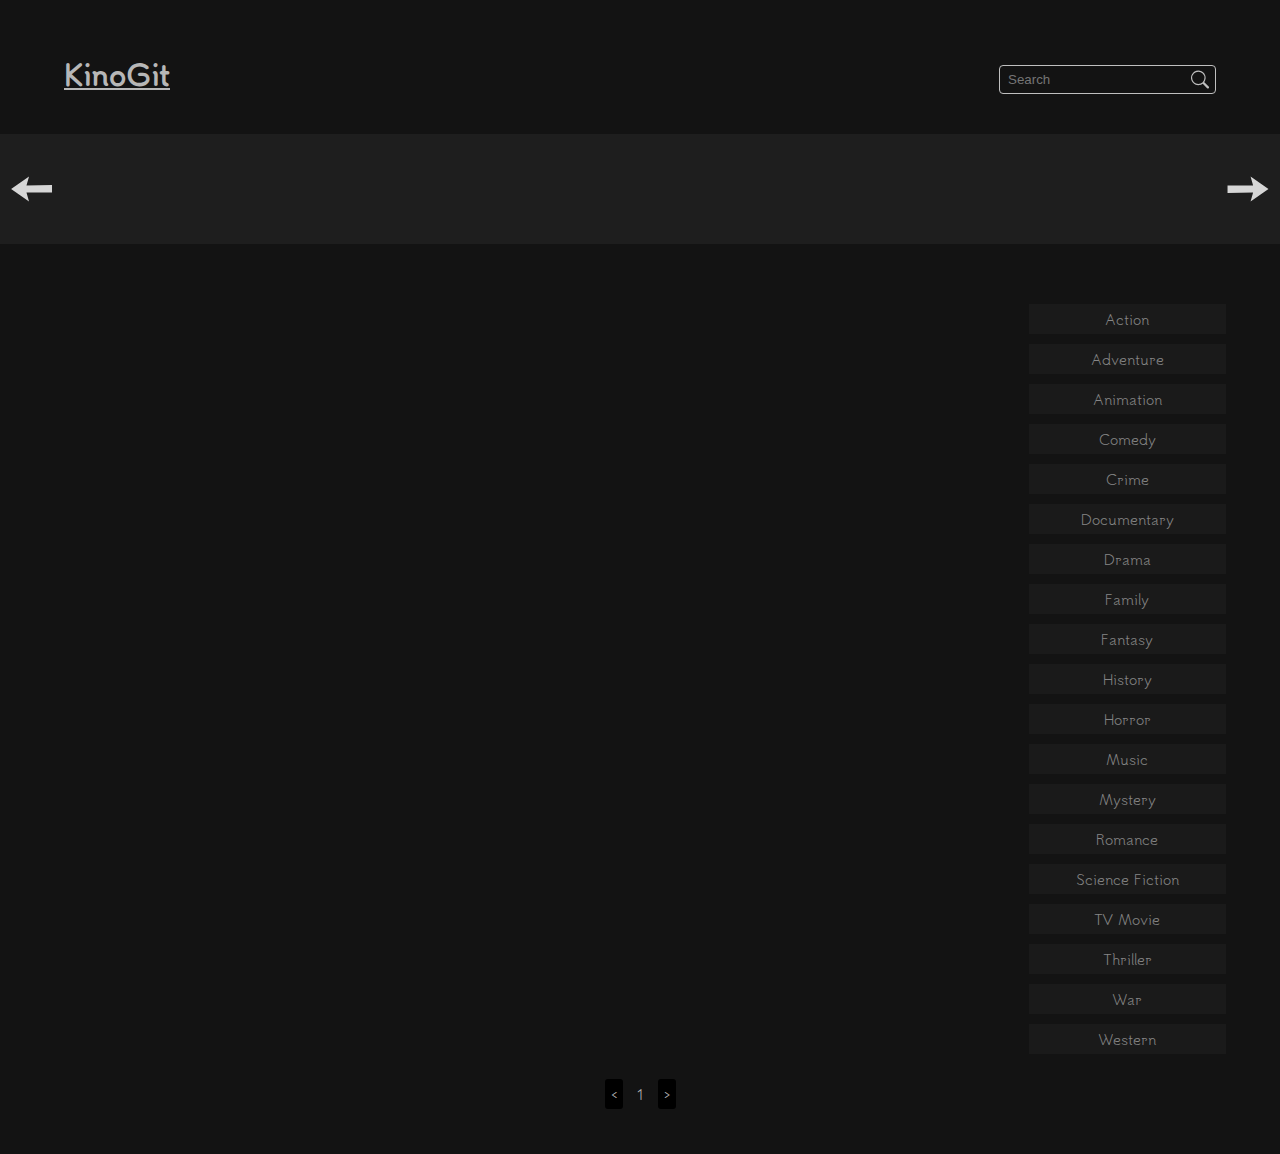
==== index.html @ 4b087d8e "Add files via upload" ====
<!DOCTYPE html>
<html lang="en">

<head>
    <meta charset="UTF-8">
    <meta name="viewport" content="width=device-width, initial-scale=1.0">
    <link rel="stylesheet" href="./assets/fonts/TsukimiRounded/stylesheet.css">
    <link rel="stylesheet" href="./css/head-slider/swiper.min.css">
    <link rel="stylesheet" href="./css/head-slider/style.css">
    <link rel="stylesheet" href="./css/main.css">
    <title>KinoGit</title>
</head>

<body>
    <header>
        <div class="head">
            <div class="head__col1">
                <a href="./index.html"><h1 class="head__col1__logo">KinoGit</h1></a>
            </div>

            <div class="head__col2">
                <div class="search__cont">
                    <input type="search" placeholder="Search" id="search_inp" class="searchInp">
                    <img class="search__img" id="search_btn" src="./assets/svg/search.svg" alt="icon">
                </div>
            </div>
        </div>

        <div class="head__bottom__slider">
            <!-- Swiper -->
            <div class="swiper-container">
                <div class="swiper-wrapper"></div>
                <!-- Swiper Pagination -->
                <div class="swiper-pagination"></div>
                <!-- Swiper buttons -->
                <div class="swiper-button-prev-unique"><span class="cursor-prev"></span></div>
                <div class="swiper-button-next-unique"><span class="cursor-next"></span></div>
            </div>
        </div>
    </header>

    <div id="myNav" class="overlay">

        <!-- Button to close the overlay navigation -->
        <a href="javascript:void(0)" class="closebtn" onclick="closeNav()">&times;</a>

        <!-- Overlay content -->
        <div class="overlay-content" id="overlay-content"></div>

        <a href="javascript:void(0)" class="arrow left-arrow" id="left-arrow">&#8656;</a>

        <a href="javascript:void(0)" class="arrow right-arrow" id="right-arrow">&#8658;</a>

    </div>

    <main>
        <section class="main__section" id="main">

        </section>

        <nav>
            <div class="categories" id="categories"></div>
        </nav>
    </main>

    <footer>
        <div class="pagination">
            <div class="page" id="prev"><</div>
            <div class="current" id="current">1</div>
            <div class="page" id="next">></div>
        </div>
    </footer>

    <script src="./js/swiper/swiper.min.js"></script>
    <script src="./js/swiper/swiper-cnfigs.js"></script>
    <script src="./js/script.js"></script>
</body>

</html>
---- assets/fonts/TsukimiRounded/stylesheet.css ----
@font-face {
    font-family: 'Tsukimi Rounded';
    src: url('TsukimiRounded-Light.woff2') format('woff2'),
        url('TsukimiRounded-Light.woff') format('woff');
    font-weight: 300;
    font-style: normal;
    font-display: swap;
}

@font-face {
    font-family: 'Tsukimi Rounded';
    src: url('TsukimiRounded-Medium.woff2') format('woff2'),
        url('TsukimiRounded-Medium.woff') format('woff');
    font-weight: 500;
    font-style: normal;
    font-display: swap;
}

@font-face {
    font-family: 'Tsukimi Rounded';
    src: url('TsukimiRounded-Regular.woff2') format('woff2'),
        url('TsukimiRounded-Regular.woff') format('woff');
    font-weight: normal;
    font-style: normal;
    font-display: swap;
}

@font-face {
    font-family: 'Tsukimi Rounded';
    src: url('TsukimiRounded-Bold.woff2') format('woff2'),
        url('TsukimiRounded-Bold.woff') format('woff');
    font-weight: bold;
    font-style: normal;
    font-display: swap;
}

@font-face {
    font-family: 'Tsukimi Rounded';
    src: url('TsukimiRounded-SemiBold.woff2') format('woff2'),
        url('TsukimiRounded-SemiBold.woff') format('woff');
    font-weight: 600;
    font-style: normal;
    font-display: swap;
}
---- css/head-slider/style.css ----
body {
  background: rgb(53, 52, 52);
  font-family: Helvetica Neue, Helvetica, Arial, sans-serif;
  font-size: 14px;
  color: #000;
  margin: 0;
  padding: 0;
}

.swiper-container {
  position: relative;
  width: 100%;
  margin-top: 30px;
  padding-top: 45px;
  padding-bottom: 65px;
}

.swiper-slide {
  background-position: center;
  background-size: cover;
  width: 550px;
  height: 310px;
  box-shadow: 0 0 20px 3px #000000;
  border-radius: 5px;
  overflow: hidden;
  cursor: pointer;
}

.swiper-slide:active {
  opacity: 0.8;
}

.swiper-slide:hover {
  z-index: 1000;
}

.info {
  position: absolute;
  bottom: 0;
  width: 100%;
  word-break: break-word;
  background: rgba(0, 0, 0, 0.6862745098);
}

.info h5 {
  padding: 5px 0;
  text-align: center;
  font-size: 20px;
  font-weight: bold;
  color: #fff;
}

.swiper-button-prev-unique,
.swiper-button-next-unique {
  position: absolute;
  top: 0;
  z-index: 5;
  min-width: 40px;
  max-width: 65px;
  width: 5%;
  height: 100%;
  display: flex;
  align-items: center;
  justify-content: center;
  transition: 200ms;
  cursor: pointer;
}

.swiper-button-next-unique {
  right: 0;
}

.swiper-button-prev-unique {
  left: 0;
}

.cursor-prev,
.cursor-next {
  width: 80%;
  height: 50px;
  -webkit-clip-path: polygon(10% 43%, 60% 43%, 55% 25%, 90% 50%, 55% 75%, 60% 57%, 10% 58%);
          clip-path: polygon(10% 43%, 60% 43%, 55% 25%, 90% 50%, 55% 75%, 60% 57%, 10% 58%);
  background-color: rgba(255, 255, 255, 0.8196078431);
  transition: 50ms;
}

.cursor-prev {
  transform: rotate(180deg);
}

.swiper-button-next-unique:hover {
  background-color: rgba(0, 0, 0, 0.3764705882);
}

.swiper-button-prev-unique:hover {
  background-color: rgba(0, 0, 0, 0.3764705882);
}

.swiper-button-next-unique:active > .cursor-next {
  transform: translate(3px, 0px);
}

.swiper-button-prev-unique:active > .cursor-prev {
  transform: translate(-3px, 0px) rotate(180deg);
}

.swiper-pagination {
  z-index: -1;
}

.swiper-pagination-bullet {
  background: rgb(255, 255, 255);
  opacity: 0.4;
}

.swiper-pagination-bullet-active {
  background: #ffffff;
  opacity: 1;
  transform: scale(1.7);
}/*# sourceMappingURL=style.css.map */
---- css/main.css ----
* {
  box-sizing: border-box;
  -webkit-user-select: none;
     -moz-user-select: none;
          user-select: none;
  color: #b7b7b7;
  margin: 0;
  padding: 0;
  word-break: break-word;
}

body {
  min-width: 100%;
  min-height: 100vh;
  z-index: 10;
  margin: 0;
  padding: 0;
  font-family: "Tsukimi Rounded", sans-serif;
  background-color: #131313;
}

header {
  min-width: 100%;
}

.head {
  display: flex;
  justify-content: space-between;
  padding: 5% 5% 0 5%;
}
.head .head__col1 .head__col1__logo {
  position: relative;
  bottom: 10px;
  cursor: pointer;
  transition: 250ms;
}
.head .head__col1 .head__col1__logo:hover {
  color: #fff;
  text-shadow: 0px 0px 10px white;
}
.head .head__col2 {
  display: flex;
  flex-direction: column;
  justify-content: center;
  align-items: center;
}

.search__cont {
  display: flex;
  align-items: stretch;
  width: -moz-fit-content;
  width: fit-content;
  border: 1px solid #bfbfbf;
  border-radius: 4px;
  margin-bottom: 10px;
}
.search__cont .searchInp {
  border: none;
  outline: none;
  background: transparent;
  padding: 6px 0px 6px 8px;
  color: #b7b7b7;
}
.search__cont .search__img {
  cursor: pointer;
  padding: 3px 6px;
  width: 30px;
  transition: 150ms;
  display: block;
  image-rendering: pixelated;
}
.search__cont .search__img:hover {
  transform: rotate(-10deg);
}
.search__cont .search__img:active {
  transform: rotate(-10deg) scale(0.9);
}

.head__bottom__slider {
  background-color: #1e1e1e;
}
.head__bottom__slider .info h5 {
  color: #b7b7b7;
}

main {
  display: flex;
  margin-top: 60px;
}

nav {
  width: 20%;
  padding: 0 5px 0 5px;
}

.categories {
  display: flex;
  flex-direction: column;
  width: 80%;
}
.categories .categories__tag {
  text-align: center;
  min-width: 120px;
  margin-bottom: 10px;
  padding: 5px 5px;
  background-color: #1e1e1e;
  opacity: 0.7;
  transition: 250ms;
  cursor: pointer;
}
.categories .categories__tag:hover {
  opacity: 1;
  color: #fff;
  transform: translate(-2px, 2px);
}
.categories .categories__tag--active {
  border: 1px solid #fff;
}

.main__section {
  width: 80%;
  display: flex;
  flex-wrap: wrap;
  align-items: center;
  justify-content: center;
  gap: 3%;
}
.main__section .movie {
  position: relative;
  width: 28%;
  margin: 0px 5px 35px 0px;
  display: flex;
  flex-direction: column;
  align-items: center;
  justify-content: center;
  border-radius: 12px;
  overflow: hidden;
  background-color: #1e1e1e;
  border: 4px solid #1e1e1e;
}
.main__section .movie img {
  width: 100%;
}
.main__section .movie .watch__now {
  position: absolute;
  text-align: center;
  width: 100%;
  height: 100%;
  opacity: 0;
  transition: 250ms;
  background-color: rgba(0, 0, 0, 0.43);
  display: flex;
  align-items: center;
  justify-content: center;
  cursor: pointer;
}
.main__section .movie .watch__now img {
  transition: 250ms;
  width: 20%;
}
.main__section .movie .movie-info-reyting {
  position: absolute;
  display: flex;
  align-items: center;
  justify-content: center;
  top: 10px;
  right: 10px;
  border-radius: 100%;
  width: 35px;
  height: 35px;
  font-size: 13px;
  font-weight: 500;
  background-color: #1e1e1e;
  border: 2px solid;
}
.main__section .movie .movie-info {
  display: flex;
  align-items: center;
  justify-content: center;
  min-height: 65px;
  width: 100%;
  bottom: 0;
  opacity: 0.9;
}
.main__section .movie .movie-info-title {
  text-align: center;
  padding: 0 5px;
  color: orange;
  word-break: break-word;
}
.main__section .movie:hover > .watch__now {
  opacity: 1;
}
.main__section .movie:hover > .watch__now > img {
  transform: scale(1.5);
}

footer .pagination {
  display: flex;
  width: 100%;
  height: 70px;
  justify-content: center;
  align-items: center;
  padding: 30px 0 60px;
}
footer .current {
  padding: 5px;
  margin: 0 4px;
}
footer .page {
  padding: 5px;
  margin: 0 4px;
  background-color: #000;
  border-radius: 3px;
  cursor: pointer;
}

.overlay {
  display: none;
}

.orange {
  color: orange;
}

.green {
  color: green;
}

.red {
  color: red;
}

.disabled {
  opacity: 0.5;
  cursor: auto;
}

@media screen and (max-width: 700px) {
  main {
    flex-direction: column-reverse;
    margin: 0;
  }
  nav {
    margin: 20px 0;
    width: 100%;
  }
  .categories {
    flex-direction: row;
    justify-content: center;
    flex-wrap: wrap;
    width: 100%;
  }
  .categories .categories__tag {
    margin: 5px;
    min-width: auto;
  }
  .main__section {
    width: 100%;
  }
  .main__section .movie {
    min-height: 320px;
    justify-content: space-between;
    background-color: #000;
  }
  .main__section .movie .movie-info-title {
    font-size: 11px;
    padding: 3px;
  }
}/*# sourceMappingURL=main.css.map */
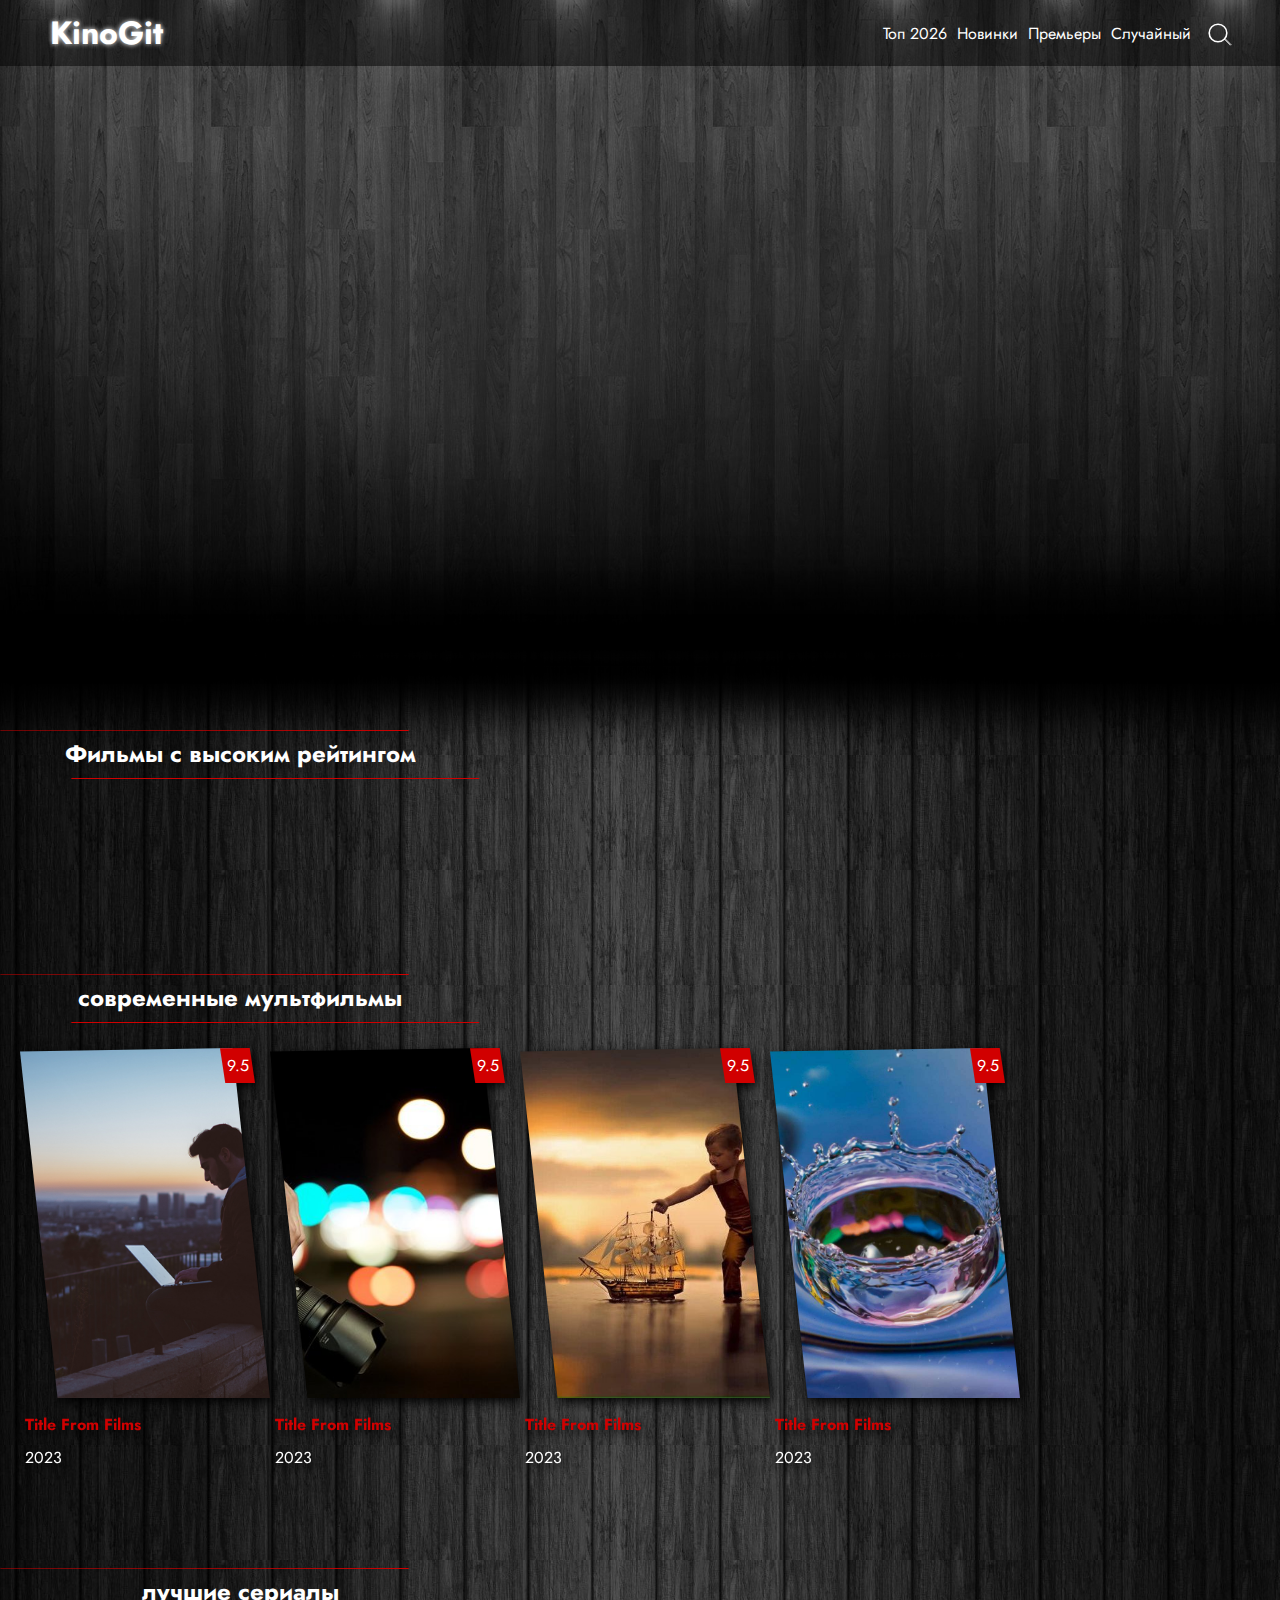
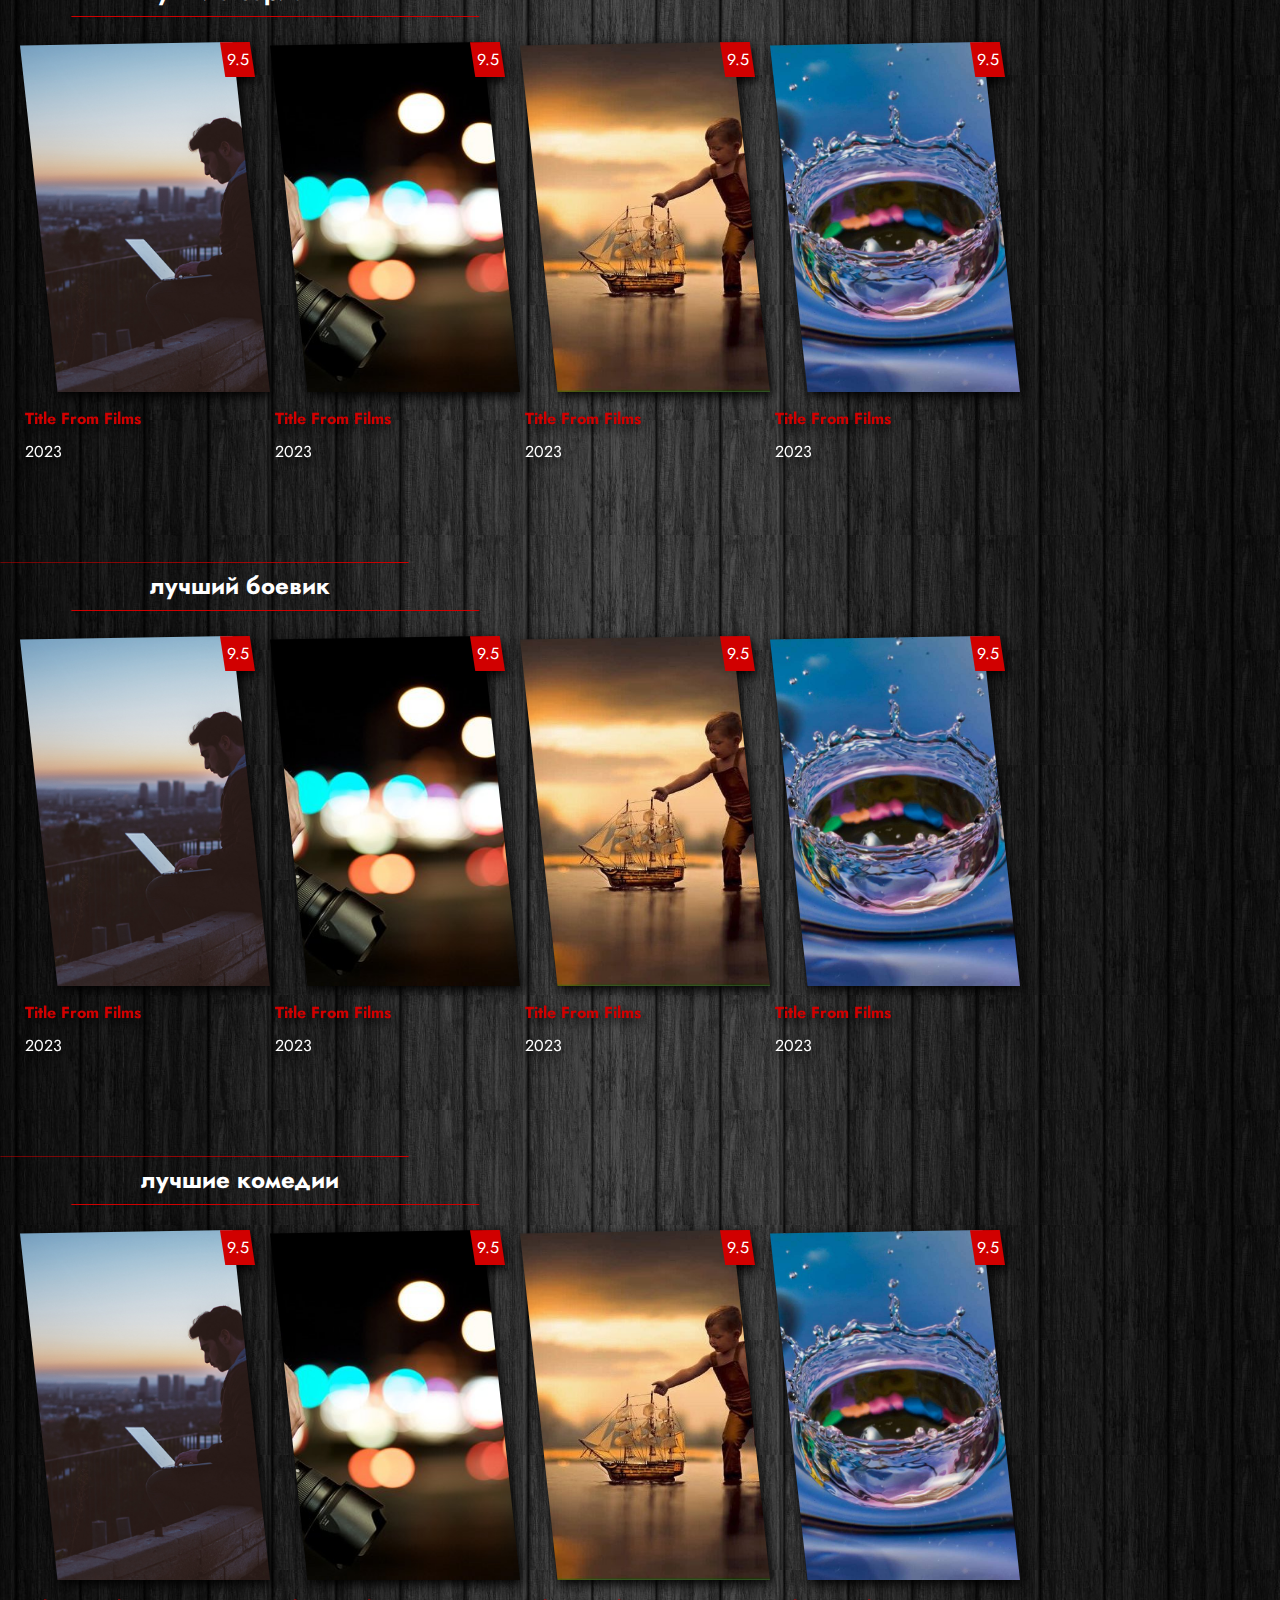
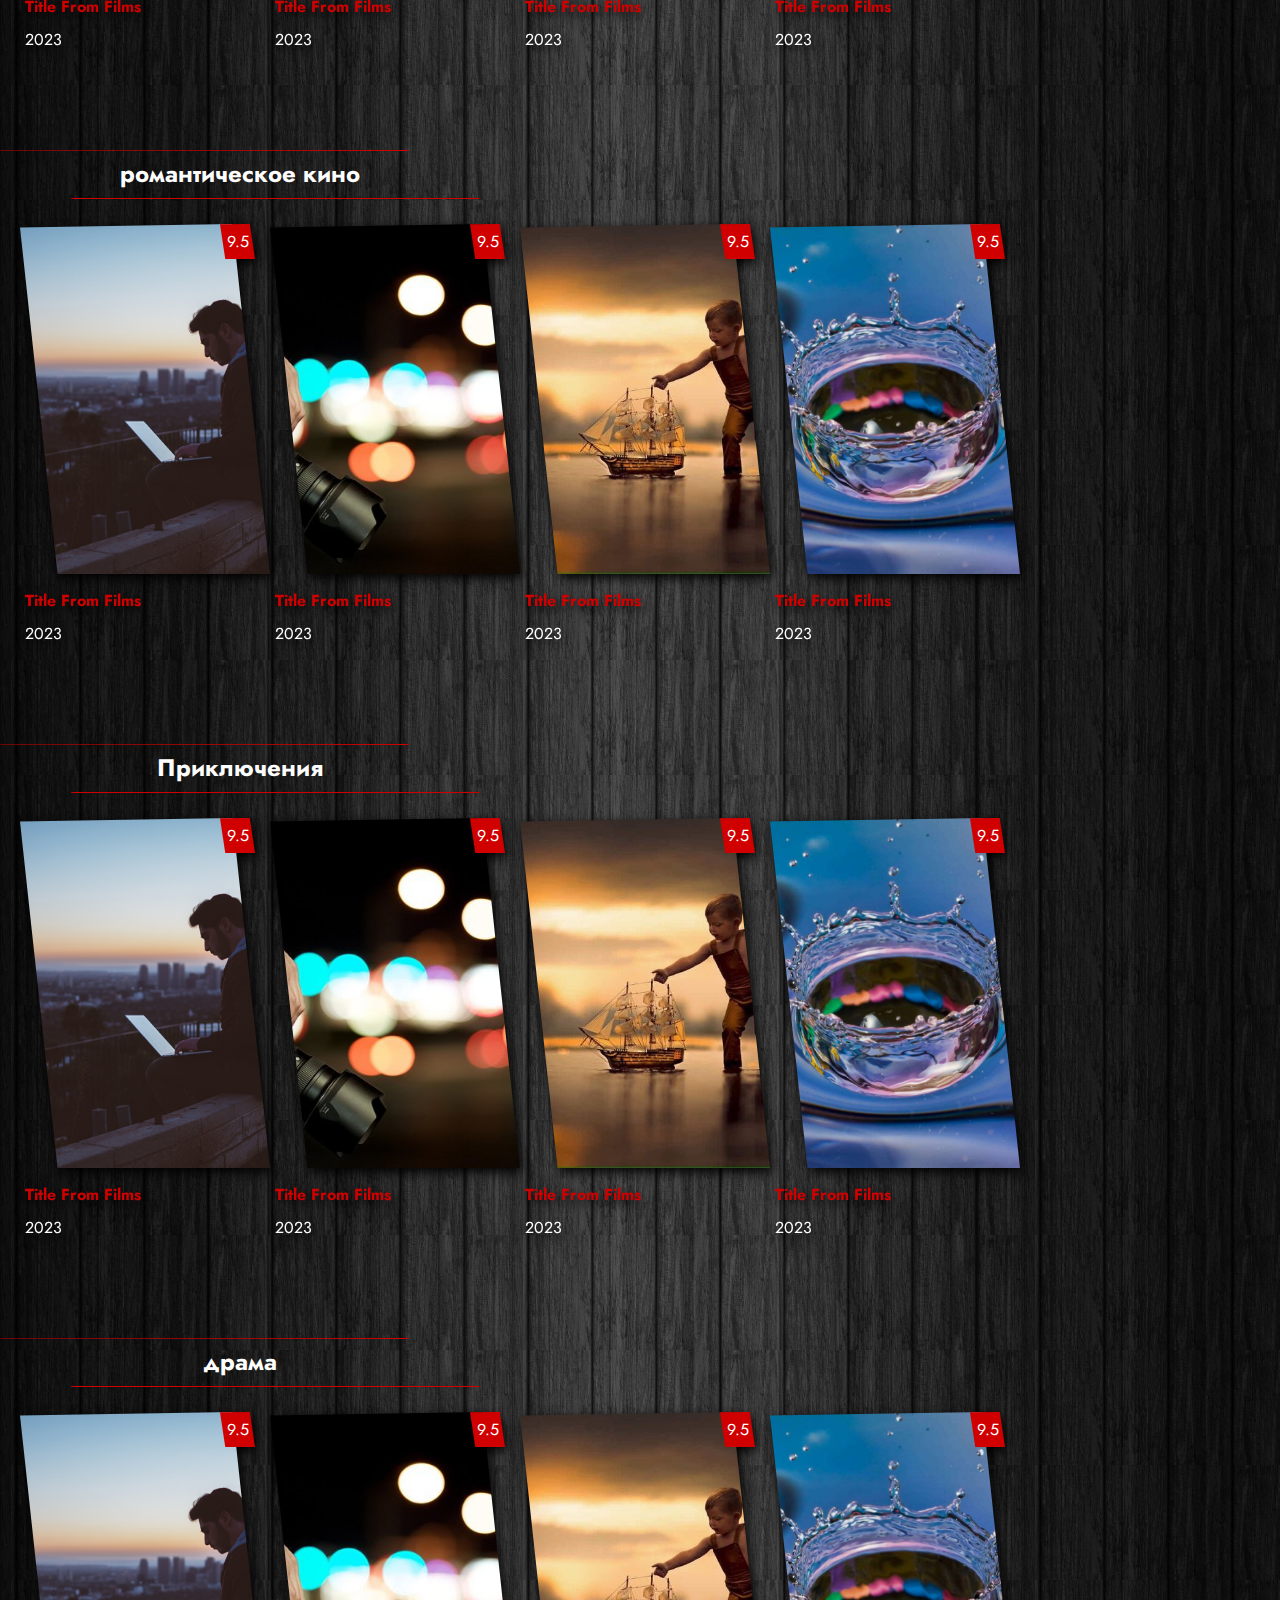
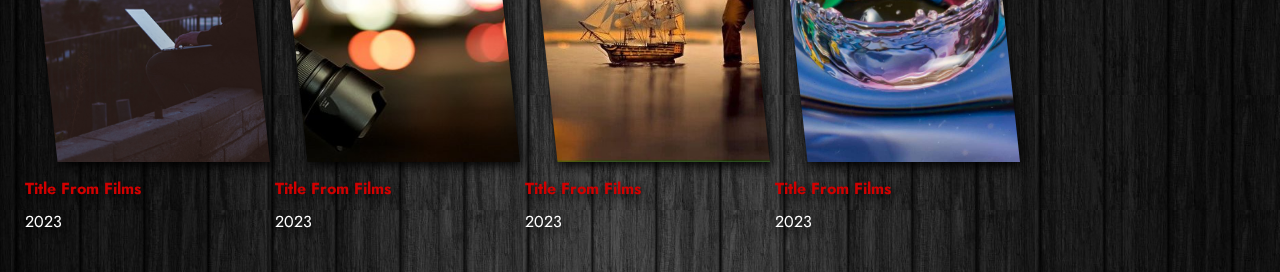
==== commit 9b3e76a7: "Add files via upload" ====
--- a/index.html
+++ b/index.html
@@ -1,79 +1,590 @@
-<!DOCTYPE html>
-<html lang="en">
-
-<head>
-    <meta charset="UTF-8">
-    <meta name="viewport" content="width=device-width, initial-scale=1.0">
-    <link rel="stylesheet" href="./assets/fonts/TsukimiRounded/stylesheet.css">
-    <link rel="stylesheet" href="./css/head-slider/swiper.min.css">
-    <link rel="stylesheet" href="./css/head-slider/style.css">
-    <link rel="stylesheet" href="./css/main.css">
-    <title>KinoGit</title>
-</head>
-
-<body>
-    <header>
-        <div class="head">
-            <div class="head__col1">
-                <a href="./index.html"><h1 class="head__col1__logo">KinoGit</h1></a>
-            </div>
-
-            <div class="head__col2">
-                <div class="search__cont">
-                    <input type="search" placeholder="Search" id="search_inp" class="searchInp">
-                    <img class="search__img" id="search_btn" src="./assets/svg/search.svg" alt="icon">
-                </div>
-            </div>
-        </div>
-
-        <div class="head__bottom__slider">
-            <!-- Swiper -->
-            <div class="swiper-container">
-                <div class="swiper-wrapper"></div>
-                <!-- Swiper Pagination -->
-                <div class="swiper-pagination"></div>
-                <!-- Swiper buttons -->
-                <div class="swiper-button-prev-unique"><span class="cursor-prev"></span></div>
-                <div class="swiper-button-next-unique"><span class="cursor-next"></span></div>
-            </div>
-        </div>
-    </header>
-
-    <div id="myNav" class="overlay">
-
-        <!-- Button to close the overlay navigation -->
-        <a href="javascript:void(0)" class="closebtn" onclick="closeNav()">&times;</a>
-
-        <!-- Overlay content -->
-        <div class="overlay-content" id="overlay-content"></div>
-
-        <a href="javascript:void(0)" class="arrow left-arrow" id="left-arrow">&#8656;</a>
-
-        <a href="javascript:void(0)" class="arrow right-arrow" id="right-arrow">&#8658;</a>
-
-    </div>
-
-    <main>
-        <section class="main__section" id="main">
-
-        </section>
-
-        <nav>
-            <div class="categories" id="categories"></div>
-        </nav>
-    </main>
-
-    <footer>
-        <div class="pagination">
-            <div class="page" id="prev"><</div>
-            <div class="current" id="current">1</div>
-            <div class="page" id="next">></div>
-        </div>
-    </footer>
-
-    <script src="./js/swiper/swiper.min.js"></script>
-    <script src="./js/swiper/swiper-cnfigs.js"></script>
-    <script src="./js/script.js"></script>
-</body>
-
+<!DOCTYPE html>
+<html lang="en">
+
+<head>
+    <meta charset="UTF-8">
+    <meta name="viewport" content="width=device-width, initial-scale=1.0">
+    <link rel="stylesheet" href="./css/helper/helper.css">
+    <link rel="stylesheet" href="./css/swiper/swiper-bundle.min.css">
+    <link rel="stylesheet" href="./css/swiper/swiperStyles.css">
+    <link rel="stylesheet" href="./css/main/main.css">
+    <title>KinoGit</title>
+</head>
+
+<body>
+    <div class="parent">
+        <header>
+            <!-- head swiper container-->
+            <div class="head-top-cont">
+                <h1 class="logo">Kino<span>Git</span></h1>
+                <nav class="head-top-nav">
+                    <a href="#" class="head-top-nav-items">топ <span id="FullYear">2010</span></a>
+                    <a href="#" class="head-top-nav-items">Новинки</a>
+                    <a href="#" class="head-top-nav-items">Премьеры</a>
+                    <a href="#" class="head-top-nav-items">Случайный</a>
+                    <a href="#" class="head-top-nav-items"></a>
+
+                    <div class="search" id="search">
+                        <input class="search-inp" id="search-inp" type="text">
+                        <span class="search-close" id="search-close"></span>
+                    </div>
+                </nav>
+            </div>
+
+            <div class="swiper-container head-swiper-container">
+                <div class="swiper-wrapper head-swiper-wrapper" id="head-swiper-wrapper">
+
+                    <!-- <div class="swiper-slide head-swiper-slide" style="background-image:url(./assets/img/test/01.jpg)">
+                        <span class="head-slide-reyting">9.5</span>
+                        <div class="head-info">
+                            <h4 class="head-info-title">title</h4>
+                        </div>
+                    </div> -->
+
+                </div>
+                <!-- Add Pagination -->
+                <div class="swiper-pagination head-swiper-pagination"></div>
+                <!-- <div class="swiper-pagination head-swiper-pagination"></div> -->
+
+                <script>
+                    function headSwiper() {
+                        const head_swiper_wrapper = document.querySelector('.head-swiper-wrapper')
+
+                        let swiper = new Swiper('.head-swiper-container', {
+                            effect: 'coverflow',
+                            speed: 700,
+                            grabCursor: true,
+                            centeredSlides: true,
+                            slidesPerView: 'auto',
+                            coverflowEffect: {
+                                depth: 40,
+                                modifier: 5,
+                                rotate: 0,
+                                // scale:1.1,
+                                slideShadows: true,
+                                stretch: -10,
+                            },
+                            pagination: {
+                                el: '.swiper-pagination',
+                                clickable: true,
+                            },
+                            autoplay: {
+                                delay: 2000,
+                            },
+                            on: {
+                                // -------- touch & move--------
+                                // sliderMove: function () {
+                                //     setTimeout(() => {
+                                //         document.querySelector('header').style.backgroundImage = head_swiper_wrapper.querySelector('.swiper-slide-active').style.backgroundImage
+                                //     }, 150)
+                                // },
+
+                                // -------- if buttones activete run this--------
+                                // slideChange: function () {
+                                //     setTimeout(() => {
+                                //         document.querySelector('header').style.backgroundImage = head_swiper_wrapper.querySelector('.swiper-slide-active').style.backgroundImage
+                                //     }, 350)
+                                // }
+                            }
+                        })
+
+                        // -------- get (click) head slider element --------
+
+                        // head_swiper_wrapper.addEventListener('click', () => {
+                        //     console.log(swiper.clickedSlide);
+                        // })
+                    }
+                </script>
+            </div>
+            <div class="head-bottom-shadow"></div>
+        </header>
+
+        <main>
+            <!----- High rated films ----->
+            <section class="sections high-rated-films">
+                <div class="sections-title-cont">
+                    <h2>Фильмы с высоким рейтингом</h2>
+                </div>
+                <!----- swiper slider ----->
+                <div class="swiper-container sections-sliders-container" id="high-rated-slider-container">
+                    <div class="swiper-wrapper sections-sliders-wrapper" id="high-rated-films">
+
+                        <!-- <div class="swiper-slide sections-sliders">
+                                <div class="sections-sliders-BG-img" style="background-image:url(./assets/img/test/01.jpg)">
+                                    <img class="sections-sliders-watch-now-button" src="./assets/svg/play-button.svg" alt="">
+                                </div>
+
+                                <span class="sections-sliders-reyting">9.5</span>
+                                
+                                <div class="sections-sliders-info">
+                                    <h4 class="sections-sliders-info-title">title from films</h4>
+                                    <span class="sections-sliders-info-data">2023</span>
+                                </div>
+                        </div> -->
+
+                    </div>
+                </div>
+            </section>
+
+
+            <!------ Modern cartoons ----->
+            <section class="sections best-cartoons">
+                <div class="sections-title-cont">
+                    <h2>современные мультфильмы</h2>
+                </div>
+                <!----- swiper slider ----->
+                <div class="swiper-container sections-sliders-container" id="high-rated-slider-container">
+                    <div class="swiper-wrapper sections-sliders-wrapper">
+
+                        <div class="swiper-slide sections-sliders">
+                            <div class="sections-sliders-BG-img" style="background-image:url(./assets/img/test/01.jpg)">
+                                <img class="sections-sliders-watch-now-button" src="./assets/svg/play-button.svg"
+                                    alt="">
+                            </div>
+                            <span class="sections-sliders-reyting">9.5</span>
+                            <div class="sections-sliders-info">
+                                <h4 class="sections-sliders-info-title">title from films</h4>
+                                <span class="sections-sliders-info-data">2023</span>
+                            </div>
+                        </div>
+
+                        <div class="swiper-slide sections-sliders">
+                            <div class="sections-sliders-BG-img" style="background-image:url(./assets/img/test/02.jpg)">
+                                <img class="sections-sliders-watch-now-button" src="./assets/svg/play-button.svg"
+                                    alt="">
+                            </div>
+                            <span class="sections-sliders-reyting">9.5</span>
+                            <div class="sections-sliders-info">
+                                <h4 class="sections-sliders-info-title">title from films</h4>
+                                <span class="sections-sliders-info-data">2023</span>
+                            </div>
+                        </div>
+
+                        <div class="swiper-slide sections-sliders">
+                            <div class="sections-sliders-BG-img" style="background-image:url(./assets/img/test/03.jpg)">
+                                <img class="sections-sliders-watch-now-button" src="./assets/svg/play-button.svg"
+                                    alt="">
+                            </div>
+                            <span class="sections-sliders-reyting">9.5</span>
+                            <div class="sections-sliders-info">
+                                <h4 class="sections-sliders-info-title">title from films</h4>
+                                <span class="sections-sliders-info-data">2023</span>
+                            </div>
+                        </div>
+
+                        <div class="swiper-slide sections-sliders">
+                            <div class="sections-sliders-BG-img" style="background-image:url(./assets/img/test/04.jpg)">
+                                <img class="sections-sliders-watch-now-button" src="./assets/svg/play-button.svg"
+                                    alt="">
+                            </div>
+                            <span class="sections-sliders-reyting">9.5</span>
+                            <div class="sections-sliders-info">
+                                <h4 class="sections-sliders-info-title">title from films</h4>
+                                <span class="sections-sliders-info-data">2023</span>
+                            </div>
+                        </div>
+
+                    </div>
+                </div>
+            </section>
+
+
+            <!------- best serials ------->
+            <section class="sections best-serials">
+                <div class="sections-title-cont">
+                    <h2>лучшие сериалы</h2>
+                </div>
+                <!----- swiper slider ----->
+                <div class="swiper-container sections-sliders-container" id="high-rated-slider-container">
+                    <div class="swiper-wrapper sections-sliders-wrapper">
+
+                        <div class="swiper-slide sections-sliders">
+                            <div class="sections-sliders-BG-img" style="background-image:url(./assets/img/test/01.jpg)">
+                                <img class="sections-sliders-watch-now-button" src="./assets/svg/play-button.svg"
+                                    alt="">
+                            </div>
+                            <span class="sections-sliders-reyting">9.5</span>
+                            <div class="sections-sliders-info">
+                                <h4 class="sections-sliders-info-title">title from films</h4>
+                                <span class="sections-sliders-info-data">2023</span>
+                            </div>
+                        </div>
+
+                        <div class="swiper-slide sections-sliders">
+                            <div class="sections-sliders-BG-img" style="background-image:url(./assets/img/test/02.jpg)">
+                                <img class="sections-sliders-watch-now-button" src="./assets/svg/play-button.svg"
+                                    alt="">
+                            </div>
+                            <span class="sections-sliders-reyting">9.5</span>
+                            <div class="sections-sliders-info">
+                                <h4 class="sections-sliders-info-title">title from films</h4>
+                                <span class="sections-sliders-info-data">2023</span>
+                            </div>
+                        </div>
+
+                        <div class="swiper-slide sections-sliders">
+                            <div class="sections-sliders-BG-img" style="background-image:url(./assets/img/test/03.jpg)">
+                                <img class="sections-sliders-watch-now-button" src="./assets/svg/play-button.svg"
+                                    alt="">
+                            </div>
+                            <span class="sections-sliders-reyting">9.5</span>
+                            <div class="sections-sliders-info">
+                                <h4 class="sections-sliders-info-title">title from films</h4>
+                                <span class="sections-sliders-info-data">2023</span>
+                            </div>
+                        </div>
+
+                        <div class="swiper-slide sections-sliders">
+                            <div class="sections-sliders-BG-img" style="background-image:url(./assets/img/test/04.jpg)">
+                                <img class="sections-sliders-watch-now-button" src="./assets/svg/play-button.svg"
+                                    alt="">
+                            </div>
+                            <span class="sections-sliders-reyting">9.5</span>
+                            <div class="sections-sliders-info">
+                                <h4 class="sections-sliders-info-title">title from films</h4>
+                                <span class="sections-sliders-info-data">2023</span>
+                            </div>
+                        </div>
+
+                    </div>
+                </div>
+            </section>
+
+
+            <!------- best militant ------>
+            <section class="sections best-militant">
+                <div class="sections-title-cont">
+                    <h2>лучший боевик</h2>
+                </div>
+                <!----- swiper slider ----->
+                <div class="swiper-container sections-sliders-container" id="high-rated-slider-container">
+                    <div class="swiper-wrapper sections-sliders-wrapper">
+
+                        <div class="swiper-slide sections-sliders">
+                            <div class="sections-sliders-BG-img" style="background-image:url(./assets/img/test/01.jpg)">
+                                <img class="sections-sliders-watch-now-button" src="./assets/svg/play-button.svg"
+                                    alt="">
+                            </div>
+                            <span class="sections-sliders-reyting">9.5</span>
+                            <div class="sections-sliders-info">
+                                <h4 class="sections-sliders-info-title">title from films</h4>
+                                <span class="sections-sliders-info-data">2023</span>
+                            </div>
+                        </div>
+
+                        <div class="swiper-slide sections-sliders">
+                            <div class="sections-sliders-BG-img" style="background-image:url(./assets/img/test/02.jpg)">
+                                <img class="sections-sliders-watch-now-button" src="./assets/svg/play-button.svg"
+                                    alt="">
+                            </div>
+                            <span class="sections-sliders-reyting">9.5</span>
+                            <div class="sections-sliders-info">
+                                <h4 class="sections-sliders-info-title">title from films</h4>
+                                <span class="sections-sliders-info-data">2023</span>
+                            </div>
+                        </div>
+
+                        <div class="swiper-slide sections-sliders">
+                            <div class="sections-sliders-BG-img" style="background-image:url(./assets/img/test/03.jpg)">
+                                <img class="sections-sliders-watch-now-button" src="./assets/svg/play-button.svg"
+                                    alt="">
+                            </div>
+                            <span class="sections-sliders-reyting">9.5</span>
+                            <div class="sections-sliders-info">
+                                <h4 class="sections-sliders-info-title">title from films</h4>
+                                <span class="sections-sliders-info-data">2023</span>
+                            </div>
+                        </div>
+
+                        <div class="swiper-slide sections-sliders">
+                            <div class="sections-sliders-BG-img" style="background-image:url(./assets/img/test/04.jpg)">
+                                <img class="sections-sliders-watch-now-button" src="./assets/svg/play-button.svg"
+                                    alt="">
+                            </div>
+                            <span class="sections-sliders-reyting">9.5</span>
+                            <div class="sections-sliders-info">
+                                <h4 class="sections-sliders-info-title">title from films</h4>
+                                <span class="sections-sliders-info-data">2023</span>
+                            </div>
+                        </div>
+
+                    </div>
+                </div>
+            </section>
+
+
+            <!------- best comedies ------>
+            <section class="sections best-comedies">
+                <div class="sections-title-cont">
+                    <h2>лучшие комедии</h2>
+                </div>
+                <!----- swiper slider ----->
+                <div class="swiper-container sections-sliders-container" id="high-rated-slider-container">
+                    <div class="swiper-wrapper sections-sliders-wrapper">
+
+                        <div class="swiper-slide sections-sliders">
+                            <div class="sections-sliders-BG-img" style="background-image:url(./assets/img/test/01.jpg)">
+                                <img class="sections-sliders-watch-now-button" src="./assets/svg/play-button.svg"
+                                    alt="">
+                            </div>
+                            <span class="sections-sliders-reyting">9.5</span>
+                            <div class="sections-sliders-info">
+                                <h4 class="sections-sliders-info-title">title from films</h4>
+                                <span class="sections-sliders-info-data">2023</span>
+                            </div>
+                        </div>
+
+                        <div class="swiper-slide sections-sliders">
+                            <div class="sections-sliders-BG-img" style="background-image:url(./assets/img/test/02.jpg)">
+                                <img class="sections-sliders-watch-now-button" src="./assets/svg/play-button.svg"
+                                    alt="">
+                            </div>
+                            <span class="sections-sliders-reyting">9.5</span>
+                            <div class="sections-sliders-info">
+                                <h4 class="sections-sliders-info-title">title from films</h4>
+                                <span class="sections-sliders-info-data">2023</span>
+                            </div>
+                        </div>
+
+                        <div class="swiper-slide sections-sliders">
+                            <div class="sections-sliders-BG-img" style="background-image:url(./assets/img/test/03.jpg)">
+                                <img class="sections-sliders-watch-now-button" src="./assets/svg/play-button.svg"
+                                    alt="">
+                            </div>
+                            <span class="sections-sliders-reyting">9.5</span>
+                            <div class="sections-sliders-info">
+                                <h4 class="sections-sliders-info-title">title from films</h4>
+                                <span class="sections-sliders-info-data">2023</span>
+                            </div>
+                        </div>
+
+                        <div class="swiper-slide sections-sliders">
+                            <div class="sections-sliders-BG-img" style="background-image:url(./assets/img/test/04.jpg)">
+                                <img class="sections-sliders-watch-now-button" src="./assets/svg/play-button.svg"
+                                    alt="">
+                            </div>
+                            <span class="sections-sliders-reyting">9.5</span>
+                            <div class="sections-sliders-info">
+                                <h4 class="sections-sliders-info-title">title from films</h4>
+                                <span class="sections-sliders-info-data">2023</span>
+                            </div>
+                        </div>
+
+                    </div>
+                </div>
+            </section>
+
+
+            <!------ romantic cinema ----->
+            <section class="sections romantic-cinema">
+                <div class="sections-title-cont">
+                    <h2>романтическое кино</h2>
+                </div>
+                <!----- swiper slider ----->
+                <div class="swiper-container sections-sliders-container" id="high-rated-slider-container">
+                    <div class="swiper-wrapper sections-sliders-wrapper">
+
+                        <div class="swiper-slide sections-sliders">
+                            <div class="sections-sliders-BG-img" style="background-image:url(./assets/img/test/01.jpg)">
+                                <img class="sections-sliders-watch-now-button" src="./assets/svg/play-button.svg"
+                                    alt="">
+                            </div>
+                            <span class="sections-sliders-reyting">9.5</span>
+                            <div class="sections-sliders-info">
+                                <h4 class="sections-sliders-info-title">title from films</h4>
+                                <span class="sections-sliders-info-data">2023</span>
+                            </div>
+                        </div>
+
+                        <div class="swiper-slide sections-sliders">
+                            <div class="sections-sliders-BG-img" style="background-image:url(./assets/img/test/02.jpg)">
+                                <img class="sections-sliders-watch-now-button" src="./assets/svg/play-button.svg"
+                                    alt="">
+                            </div>
+                            <span class="sections-sliders-reyting">9.5</span>
+                            <div class="sections-sliders-info">
+                                <h4 class="sections-sliders-info-title">title from films</h4>
+                                <span class="sections-sliders-info-data">2023</span>
+                            </div>
+                        </div>
+
+                        <div class="swiper-slide sections-sliders">
+                            <div class="sections-sliders-BG-img" style="background-image:url(./assets/img/test/03.jpg)">
+                                <img class="sections-sliders-watch-now-button" src="./assets/svg/play-button.svg"
+                                    alt="">
+                            </div>
+                            <span class="sections-sliders-reyting">9.5</span>
+                            <div class="sections-sliders-info">
+                                <h4 class="sections-sliders-info-title">title from films</h4>
+                                <span class="sections-sliders-info-data">2023</span>
+                            </div>
+                        </div>
+
+                        <div class="swiper-slide sections-sliders">
+                            <div class="sections-sliders-BG-img" style="background-image:url(./assets/img/test/04.jpg)">
+                                <img class="sections-sliders-watch-now-button" src="./assets/svg/play-button.svg"
+                                    alt="">
+                            </div>
+                            <span class="sections-sliders-reyting">9.5</span>
+                            <div class="sections-sliders-info">
+                                <h4 class="sections-sliders-info-title">title from films</h4>
+                                <span class="sections-sliders-info-data">2023</span>
+                            </div>
+                        </div>
+
+                    </div>
+                </div>
+            </section>
+
+
+            <!-------- Adventures -------->
+            <section class="sections Adventures">
+                <div class="sections-title-cont">
+                    <h2>Приключения</h2>
+                </div>
+                <!----- swiper slider ----->
+                <div class="swiper-container sections-sliders-container" id="high-rated-slider-container">
+                    <div class="swiper-wrapper sections-sliders-wrapper">
+
+                        <div class="swiper-slide sections-sliders">
+                            <div class="sections-sliders-BG-img" style="background-image:url(./assets/img/test/01.jpg)">
+                                <img class="sections-sliders-watch-now-button" src="./assets/svg/play-button.svg"
+                                    alt="">
+                            </div>
+                            <span class="sections-sliders-reyting">9.5</span>
+                            <div class="sections-sliders-info">
+                                <h4 class="sections-sliders-info-title">title from films</h4>
+                                <span class="sections-sliders-info-data">2023</span>
+                            </div>
+                        </div>
+
+                        <div class="swiper-slide sections-sliders">
+                            <div class="sections-sliders-BG-img" style="background-image:url(./assets/img/test/02.jpg)">
+                                <img class="sections-sliders-watch-now-button" src="./assets/svg/play-button.svg"
+                                    alt="">
+                            </div>
+                            <span class="sections-sliders-reyting">9.5</span>
+                            <div class="sections-sliders-info">
+                                <h4 class="sections-sliders-info-title">title from films</h4>
+                                <span class="sections-sliders-info-data">2023</span>
+                            </div>
+                        </div>
+
+                        <div class="swiper-slide sections-sliders">
+                            <div class="sections-sliders-BG-img" style="background-image:url(./assets/img/test/03.jpg)">
+                                <img class="sections-sliders-watch-now-button" src="./assets/svg/play-button.svg"
+                                    alt="">
+                            </div>
+                            <span class="sections-sliders-reyting">9.5</span>
+                            <div class="sections-sliders-info">
+                                <h4 class="sections-sliders-info-title">title from films</h4>
+                                <span class="sections-sliders-info-data">2023</span>
+                            </div>
+                        </div>
+
+                        <div class="swiper-slide sections-sliders">
+                            <div class="sections-sliders-BG-img" style="background-image:url(./assets/img/test/04.jpg)">
+                                <img class="sections-sliders-watch-now-button" src="./assets/svg/play-button.svg"
+                                    alt="">
+                            </div>
+                            <span class="sections-sliders-reyting">9.5</span>
+                            <div class="sections-sliders-info">
+                                <h4 class="sections-sliders-info-title">title from films</h4>
+                                <span class="sections-sliders-info-data">2023</span>
+                            </div>
+                        </div>
+
+                    </div>
+                </div>
+            </section>
+
+
+            <!----------- Drama ---------->
+            <section class="sections drama">
+                <div class="sections-title-cont">
+                    <h2>драма</h2>
+                </div>
+                <!----- swiper slider ----->
+                <div class="swiper-container sections-sliders-container" id="high-rated-slider-container">
+                    <div class="swiper-wrapper sections-sliders-wrapper">
+
+                        <div class="swiper-slide sections-sliders">
+                            <div class="sections-sliders-BG-img" style="background-image:url(./assets/img/test/01.jpg)">
+                                <img class="sections-sliders-watch-now-button" src="./assets/svg/play-button.svg"
+                                    alt="">
+                            </div>
+                            <span class="sections-sliders-reyting">9.5</span>
+                            <div class="sections-sliders-info">
+                                <h4 class="sections-sliders-info-title">title from films</h4>
+                                <span class="sections-sliders-info-data">2023</span>
+                            </div>
+                        </div>
+
+                        <div class="swiper-slide sections-sliders">
+                            <div class="sections-sliders-BG-img" style="background-image:url(./assets/img/test/02.jpg)">
+                                <img class="sections-sliders-watch-now-button" src="./assets/svg/play-button.svg"
+                                    alt="">
+                            </div>
+                            <span class="sections-sliders-reyting">9.5</span>
+                            <div class="sections-sliders-info">
+                                <h4 class="sections-sliders-info-title">title from films</h4>
+                                <span class="sections-sliders-info-data">2023</span>
+                            </div>
+                        </div>
+
+                        <div class="swiper-slide sections-sliders">
+                            <div class="sections-sliders-BG-img" style="background-image:url(./assets/img/test/03.jpg)">
+                                <img class="sections-sliders-watch-now-button" src="./assets/svg/play-button.svg"
+                                    alt="">
+                            </div>
+                            <span class="sections-sliders-reyting">9.5</span>
+                            <div class="sections-sliders-info">
+                                <h4 class="sections-sliders-info-title">title from films</h4>
+                                <span class="sections-sliders-info-data">2023</span>
+                            </div>
+                        </div>
+
+                        <div class="swiper-slide sections-sliders">
+                            <div class="sections-sliders-BG-img" style="background-image:url(./assets/img/test/04.jpg)">
+                                <img class="sections-sliders-watch-now-button" src="./assets/svg/play-button.svg"
+                                    alt="">
+                            </div>
+                            <span class="sections-sliders-reyting">9.5</span>
+                            <div class="sections-sliders-info">
+                                <h4 class="sections-sliders-info-title">title from films</h4>
+                                <span class="sections-sliders-info-data">2023</span>
+                            </div>
+                        </div>
+
+                    </div>
+                </div>
+            </section>
+        </main>
+
+        <!----- swiper configs ----->
+        <script>
+            function high_rated_slider() {
+                let swipers = new Swiper('#high-rated-slider-container', {
+                    effect: 'slider',
+                    speed: 700,
+                    slidesPerView: 'auto',
+                    spaceBetween: 10,
+                    grabCursor: true,
+                    autoplay: {
+                        delay: 4000,
+                    },
+                })
+            }
+        </script>
+
+        <!-- footer -->
+        <footer>
+        </footer>
+    </div>
+    <script src="./js/getApis/getApi.js"></script>
+    <script src="./js/searchAnim/searchAnim.js"></script>
+    <script src="./js/swiper/swiper-bundle.min.js"></script>
+    <script src="./js/main/main.js"></script>
+</body>
+
 </html>--- a/css/helper/helper.css
+++ b/css/helper/helper.css
@@ -0,0 +1,31 @@
+* {
+    box-sizing: border-box;
+    user-select: none;
+}
+
+ul,
+body {
+    margin: 0;
+    padding: 0;
+}
+
+a {
+    text-decoration: none;
+    color: #ffffff;
+}
+
+h1,
+h2,
+h3,
+h4,
+h5,
+h6,
+p {
+    margin: 0;
+}
+
+img {
+    display: inline-block;
+    object-fit: contain;
+    width: 100%;
+}--- a/css/swiper/swiperStyles.css
+++ b/css/swiper/swiperStyles.css
@@ -0,0 +1,7 @@
+.swiper-container{
+    overflow: hidden;
+}
+/* .head-swiper-slide.swiper-slide-active {
+    transform: scale(1.1) !important;
+    opacity: 1 !important;
+} */--- a/css/main/main.css
+++ b/css/main/main.css
@@ -0,0 +1,431 @@
+@import url("https://fonts.googleapis.com/css2?family=Jost:ital,wght@0,200;0,300;0,400;0,500;0,600;0,700;1,200;1,300;1,400;1,500;1,600;1,700&display=swap");
+.colorGreen {
+  color: #098132;
+}
+
+.colorOrange {
+  color: #FF9800;
+}
+
+.colorRed {
+  color: #ff0000;
+}
+
+.parent {
+  max-width: 2560px;
+}
+
+body {
+  font-family: "Jost", sans-serif;
+  background-color: #01000c;
+  color: #ffffff;
+}
+
+header {
+  position: relative;
+  background-size: cover;
+  background-position: center;
+  background-image: url(../../assets/img/bg_img4.jpg);
+  width: 100%;
+  height: 87vh;
+  padding-bottom: 15px;
+  max-height: 640px;
+  min-height: 600px;
+}
+
+.head-bottom-shadow {
+  position: absolute;
+  bottom: 0;
+  width: 100%;
+  box-shadow: 0px 0px 10px 15px #000000, 0px -30px 45px 20px #000000, 0px 30px 45px 45px #000000;
+}
+
+.head-top-cont {
+  position: absolute;
+  top: 0;
+  display: flex;
+  flex-wrap: nowrap;
+  justify-content: space-between;
+  width: 100%;
+  color: #ffffff;
+  background-color: rgba(0, 0, 0, 0.5019607843);
+  padding: 10px 50px;
+  z-index: 50;
+}
+
+.logo {
+  transition: 350ms;
+  animation: blur 1s ease-out infinite;
+  text-shadow: 0px 0px 5px #ffffff;
+  cursor: pointer;
+}
+.logo:hover {
+  text-shadow: 0px 0px 30px #d10000;
+}
+@keyframes blur {
+  from {
+    text-shadow: 0px 0px 10px #ffffff, 0px 0px 25px #ffffff;
+  }
+}
+
+.head-top-nav {
+  display: flex;
+  align-items: center;
+}
+
+.head-top-nav-items {
+  text-transform: capitalize;
+  margin: 0 5px;
+  transition: all 250ms;
+  color: #ffffff;
+  cursor: pointer;
+}
+.head-top-nav-items:hover {
+  color: #d10000;
+  filter: drop-shadow(0px 0px 1px);
+}
+
+.search {
+  position: relative;
+  border-radius: 25px;
+  border: 2px solid #ffffff;
+  width: 24px;
+  height: 24px;
+  transition: 450ms;
+  transform: scale(0.8);
+}
+
+.search-close {
+  position: absolute;
+  right: 0;
+  width: 25px;
+  height: 100%;
+  cursor: pointer;
+}
+.search-close::before {
+  content: "";
+  position: absolute;
+  bottom: -7px;
+  right: -3px;
+  width: 0;
+  height: 10px;
+  border: 1px solid #ffffff;
+  transform: rotate(-45deg);
+  transition: 250ms;
+  cursor: pointer;
+}
+.search-close::after {
+  content: "";
+  position: absolute;
+  bottom: 15px;
+  right: 0px;
+  width: 0;
+  height: 10px;
+  border: 1px solid #ffffff;
+  transform: rotate(45deg);
+  transition: 550ms;
+  opacity: 0;
+  cursor: pointer;
+}
+
+.search-anime-inp {
+  width: 170px;
+  height: 27px;
+  border-radius: 8px;
+  padding-left: 5px;
+  transform: scale(1);
+}
+
+.search-anime-close {
+  width: 21px;
+  height: 100%;
+}
+.search-anime-close::before {
+  bottom: 5px;
+  right: 10px;
+}
+.search-anime-close::after {
+  opacity: 1;
+  bottom: 5px;
+  right: 9px;
+}
+
+.search-inp {
+  width: 100%;
+  border: none;
+  outline: none;
+  background: transparent;
+  color: #ffffff;
+}
+
+.head-swiper-container {
+  height: 100%;
+  overflow: hidden;
+}
+
+.head-swiper-wrapper {
+  width: -moz-fit-content;
+  width: fit-content;
+  height: -moz-fit-content;
+  height: fit-content;
+  position: absolute;
+  bottom: 0;
+  margin-bottom: 100px;
+}
+
+.head-swiper-slide {
+  background-position: center;
+  background-size: cover;
+  width: 239px;
+  height: 365px;
+  box-shadow: 0 0 20px 3px colorBlack;
+  border-radius: 5px;
+  overflow: hidden;
+}
+.head-swiper-slide:hover {
+  z-index: 1000;
+}
+
+.head-info {
+  position: absolute;
+  bottom: 0;
+  padding: 4px 0;
+  width: 100%;
+  word-break: break-word;
+}
+.head-info:hover {
+  filter: drop-shadow(0px 0px 1px);
+}
+
+.head-slide-reyting {
+  position: absolute;
+  width: 27px;
+  height: 32px;
+  display: flex;
+  align-items: center;
+  justify-content: center;
+  background-color: rgba(0, 0, 0, 0.7843137255);
+  color: #d10000;
+  top: 4px;
+  right: 4px;
+  border-radius: 6px;
+  font-size: 15px;
+  font-weight: 500;
+  border: 1px solid #d10000;
+}
+
+.head-info-title {
+  display: none;
+  text-transform: capitalize;
+  margin: 0;
+  padding: 5px 0;
+  text-align: center;
+  font-size: 17px;
+  font-weight: bold;
+  color: #ffffff;
+}
+
+.head-swiper-pagination {
+  height: 30px;
+  bottom: 0;
+}
+.head-swiper-pagination-bullet {
+  background: #ffffff;
+  opacity: 0.4;
+}
+.head-swiper-pagination-bullet-active {
+  background: #ffffff;
+  opacity: 1;
+  transform: scale(1.7);
+}
+.head-swiper-pagination .swiper-pagination-bullet {
+  border-radius: 0;
+  width: 6px;
+  height: 10px;
+  background-color: #ffffff;
+}
+.head-swiper-pagination .swiper-pagination-bullet-active {
+  background-color: #d10000;
+}
+.head-swiper-pagination .swiper-pagination-bullet-active {
+  transform: scale(1.4);
+  transition: 350ms;
+}
+
+main {
+  width: 100%;
+  padding-top: 30px;
+  background-image: url(../../assets/img/3045113153.jpg);
+  background-size: contain;
+}
+
+.sections {
+  background-position: center;
+  background-size: contain;
+  padding-top: 60px;
+}
+
+.sections-title-cont {
+  position: relative;
+  text-align: center;
+  width: 480px;
+  padding: 5px 55px 7px;
+  -webkit-clip-path: polygon(0 1%, 85% 0, 100% 100%, 15% 100%);
+          clip-path: polygon(0 1%, 85% 0, 100% 100%, 15% 100%);
+  box-shadow: 0 0 20px 3px #d10000;
+  border: 1px solid #d10000;
+  animation: sections-title-cont 2s linear infinite;
+  cursor: pointer;
+}
+@keyframes sections-title-cont {
+  0% {
+    filter: drop-shadow(0 0 0 #d10000);
+    box-shadow: 0 0 0 0 #d10000;
+  }
+  5% {
+    filter: drop-shadow(0px 0px 10px #d10000);
+    box-shadow: 0 0 40px 10px #d10000;
+  }
+  50% {
+    filter: drop-shadow(0px 0px 1px #d10000);
+    box-shadow: 0 0 5px 2px #d10000;
+  }
+  100% {
+    filter: drop-shadow(0px 0px 1px #d10000);
+    box-shadow: 0 0 5px 2px #d10000;
+  }
+}
+.sections-title-cont::before {
+  content: "";
+  position: absolute;
+  top: -10px;
+  left: 22px;
+  height: 100%;
+  width: 1px;
+  background-color: red;
+  filter: drop-shadow(0px 0px 1px #d10000);
+  transform: rotate(124deg);
+  transition: 350ms;
+  opacity: 0;
+}
+.sections-title-cont::after {
+  content: "";
+  position: absolute;
+  top: 10px;
+  right: 22px;
+  height: 100%;
+  width: 1px;
+  background-color: red;
+  filter: drop-shadow(0px 0px 1px #d10000);
+  transform: rotate(124deg);
+  transition: 350ms;
+  opacity: 0;
+}
+.sections-title-cont:hover {
+  filter: drop-shadow(0px 0px 10px #d10000) !important;
+  box-shadow: 0 0 40px 10px #d10000 !important;
+}
+.sections-title-cont:hover.sections-title-cont::before {
+  top: 0;
+  left: 35px;
+  opacity: 1;
+}
+.sections-title-cont:hover.sections-title-cont::after {
+  top: 0;
+  right: 35px;
+  opacity: 1;
+}
+.sections-title-cont:active {
+  background-color: rgba(255, 0, 0, 0.082);
+}
+
+.sections-sliders-container {
+  padding: 25px 20px 110px;
+}
+
+.sections-sliders {
+  position: relative;
+  background-position: center;
+  background-size: cover;
+  width: 250px;
+  height: 350px;
+  transition: 200ms;
+  filter: drop-shadow(2px 4px 6px #000000);
+}
+.sections-sliders:active {
+  transform: scale(0.98);
+}
+.sections-sliders:hover .sections-sliders-BG-img::after {
+  background-color: rgba(0, 0, 0, 0.462745098);
+}
+.sections-sliders:hover .sections-sliders-watch-now-button {
+  opacity: 1;
+  transform: scale(1);
+}
+.sections-sliders:hover {
+  cursor: pointer;
+}
+
+.sections-sliders-BG-img {
+  display: flex;
+  align-items: center;
+  justify-content: center;
+  background-position: center;
+  background-size: cover;
+  width: 250px;
+  height: 350px;
+  -webkit-clip-path: polygon(0 1%, 85% 0, 100% 100%, 15% 100%);
+          clip-path: polygon(0 1%, 85% 0, 100% 100%, 15% 100%);
+}
+.sections-sliders-BG-img::after {
+  content: "";
+  position: absolute;
+  left: 0;
+  right: 0;
+  top: 0;
+  bottom: 0;
+  width: 100%;
+  height: 100%;
+  transition: 350ms;
+}
+
+.sections-sliders-watch-now-button {
+  opacity: 0;
+  width: 60px;
+  height: 60px;
+  z-index: 100;
+  border-radius: 100%;
+  transition: 350ms;
+  transform: scale(0.6);
+}
+
+.sections-sliders-reyting {
+  position: absolute;
+  right: 15px;
+  top: 0px;
+  width: 35px;
+  height: 35px;
+  display: flex;
+  align-items: center;
+  justify-content: center;
+  transition: 350ms;
+  -webkit-clip-path: polygon(0 1%, 85% 0, 100% 100%, 15% 100%);
+          clip-path: polygon(0 1%, 85% 0, 100% 100%, 15% 100%);
+  background-color: #d10000;
+  color: #ffffff;
+  font-weight: 400;
+}
+
+.sections-sliders-info {
+  margin-top: 15px;
+  width: 100%;
+  padding-left: 5px;
+  text-transform: capitalize;
+  word-break: break-word;
+}
+
+.sections-sliders-info-title {
+  transition: 350ms;
+  color: #d10000;
+  margin-bottom: 10px;
+}/*# sourceMappingURL=main.css.map */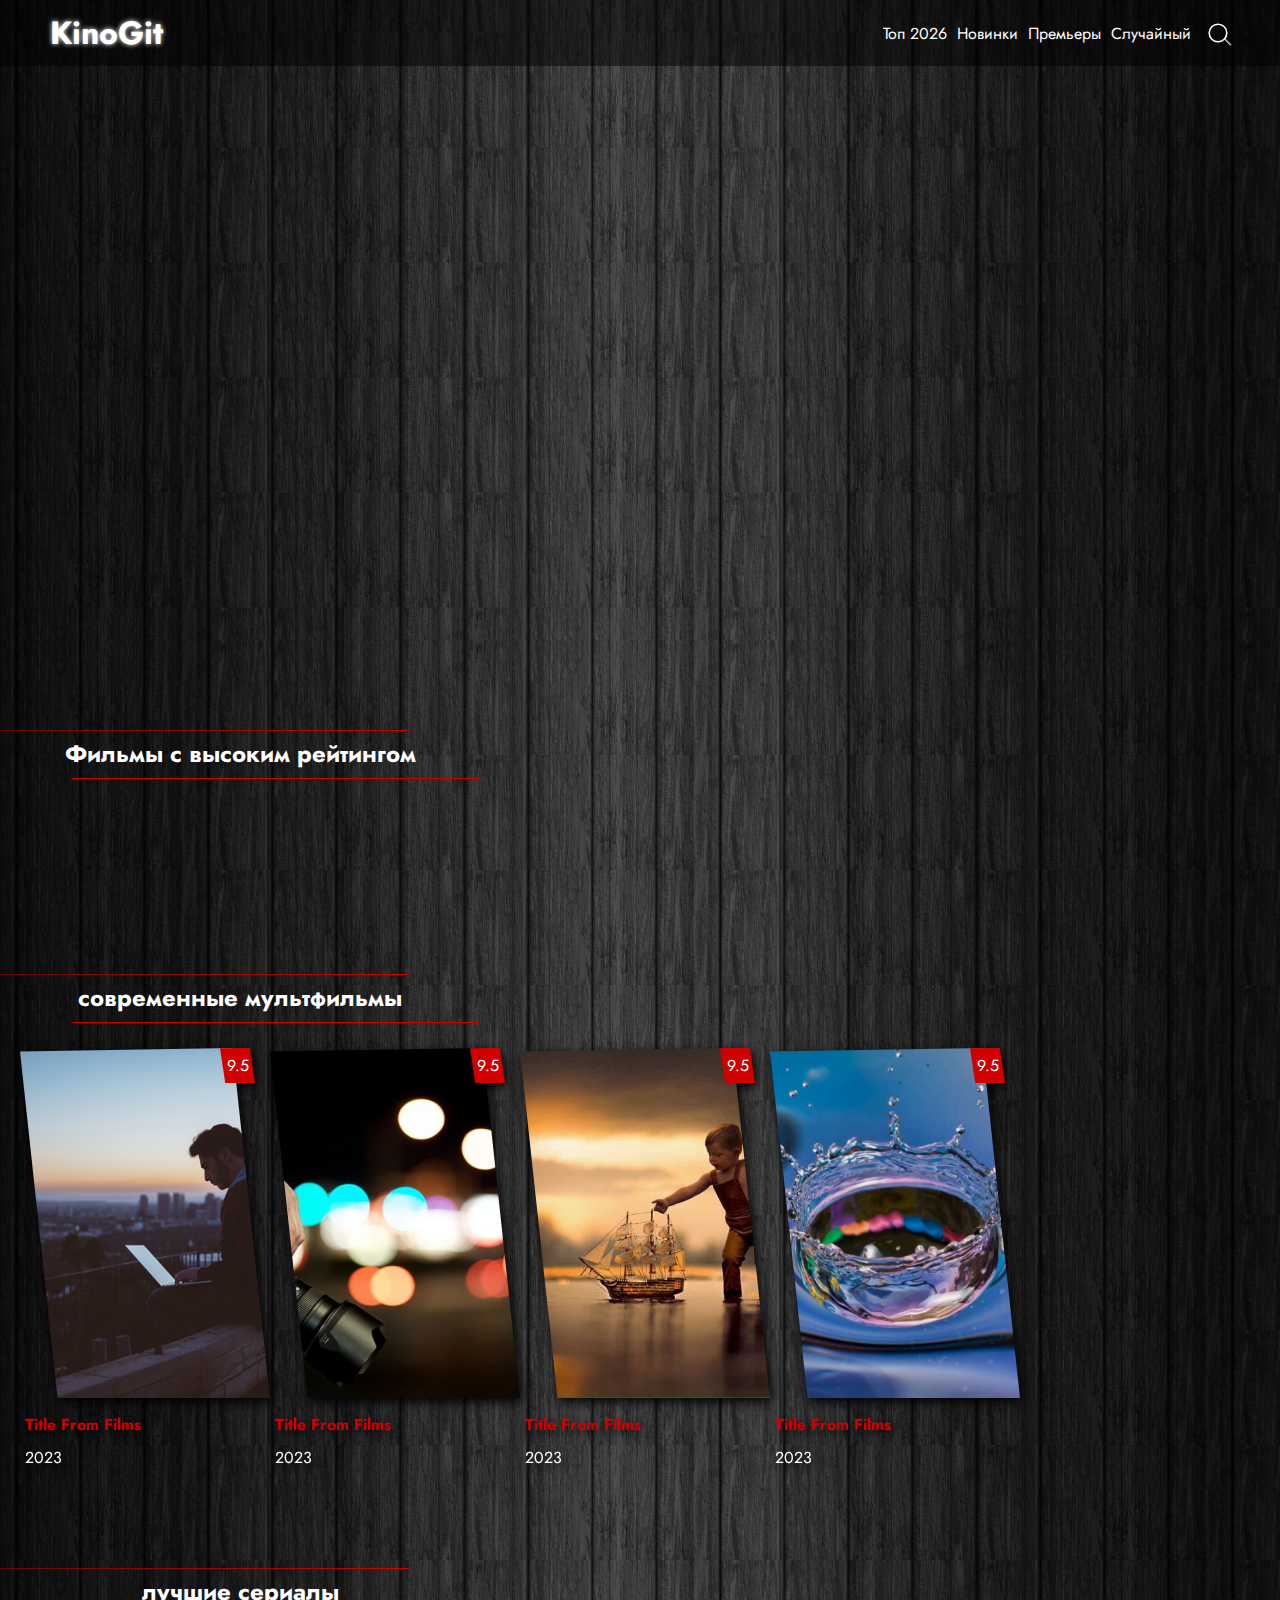
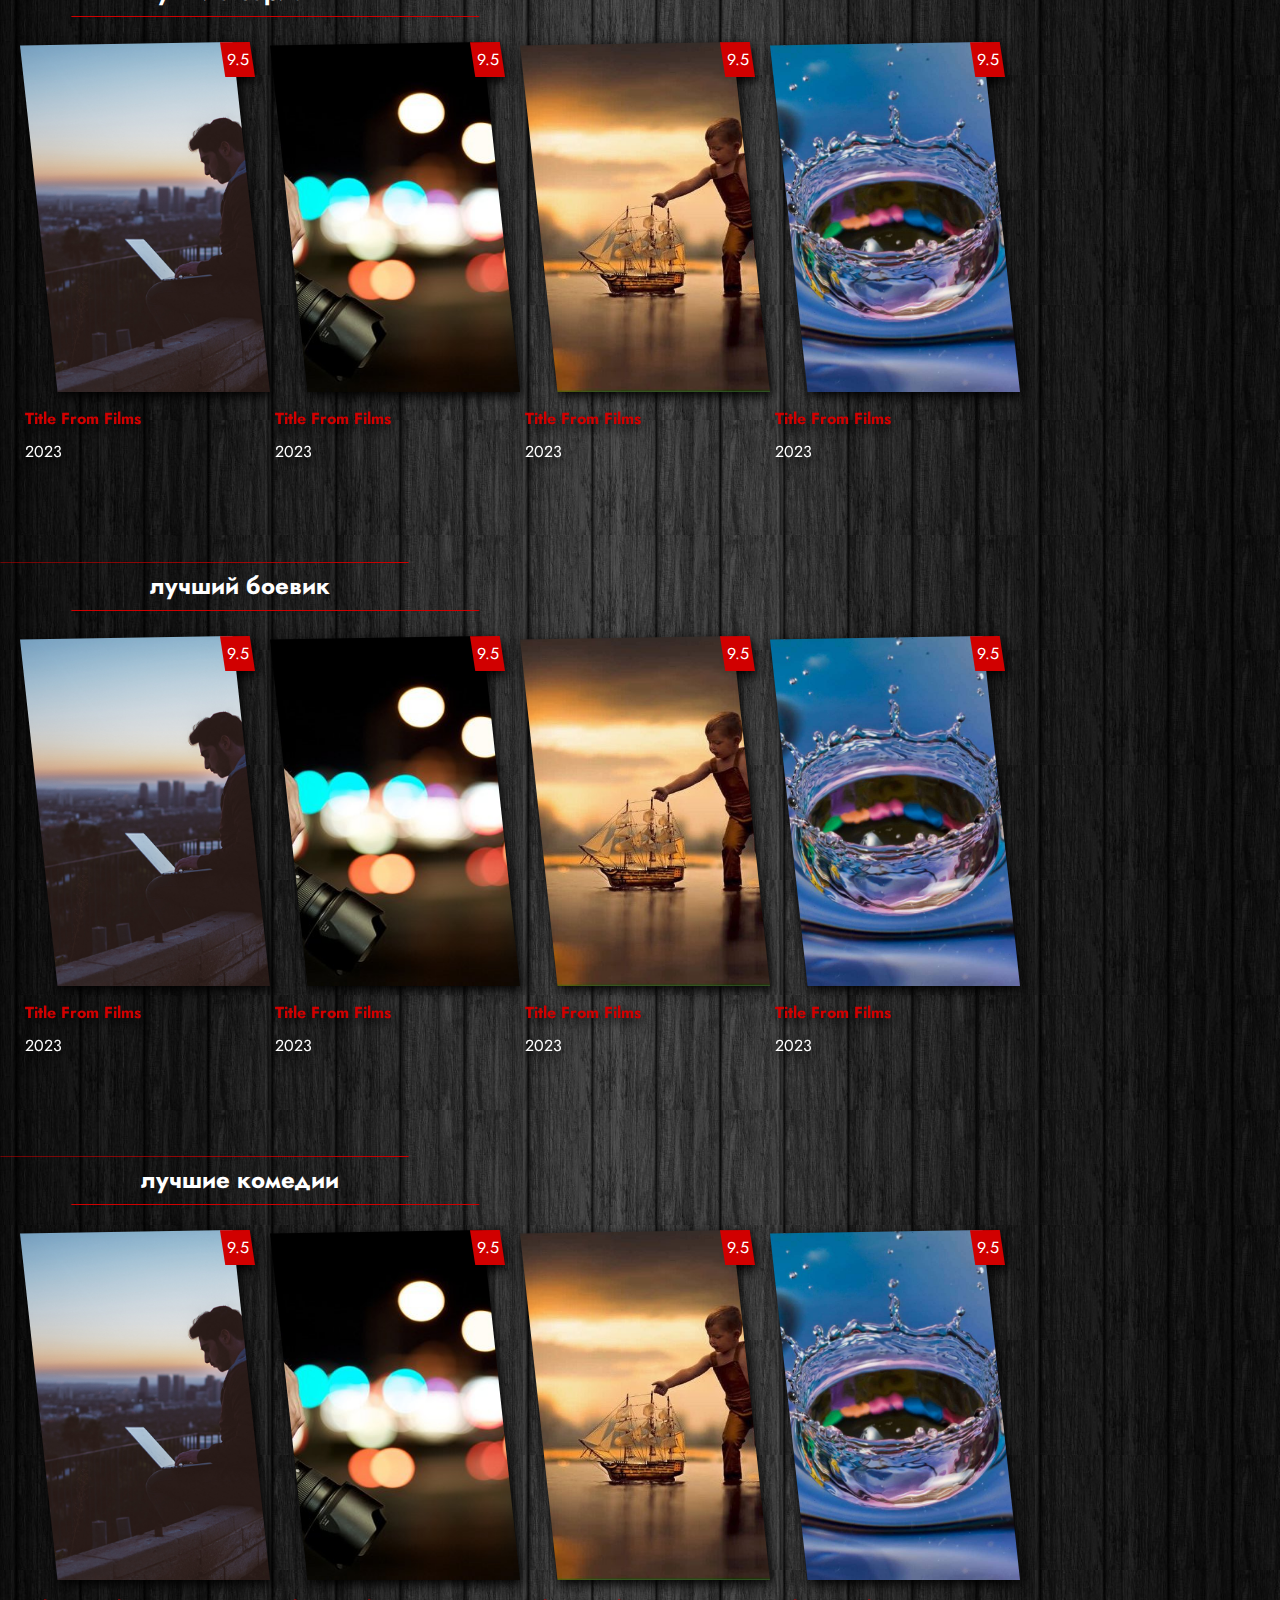
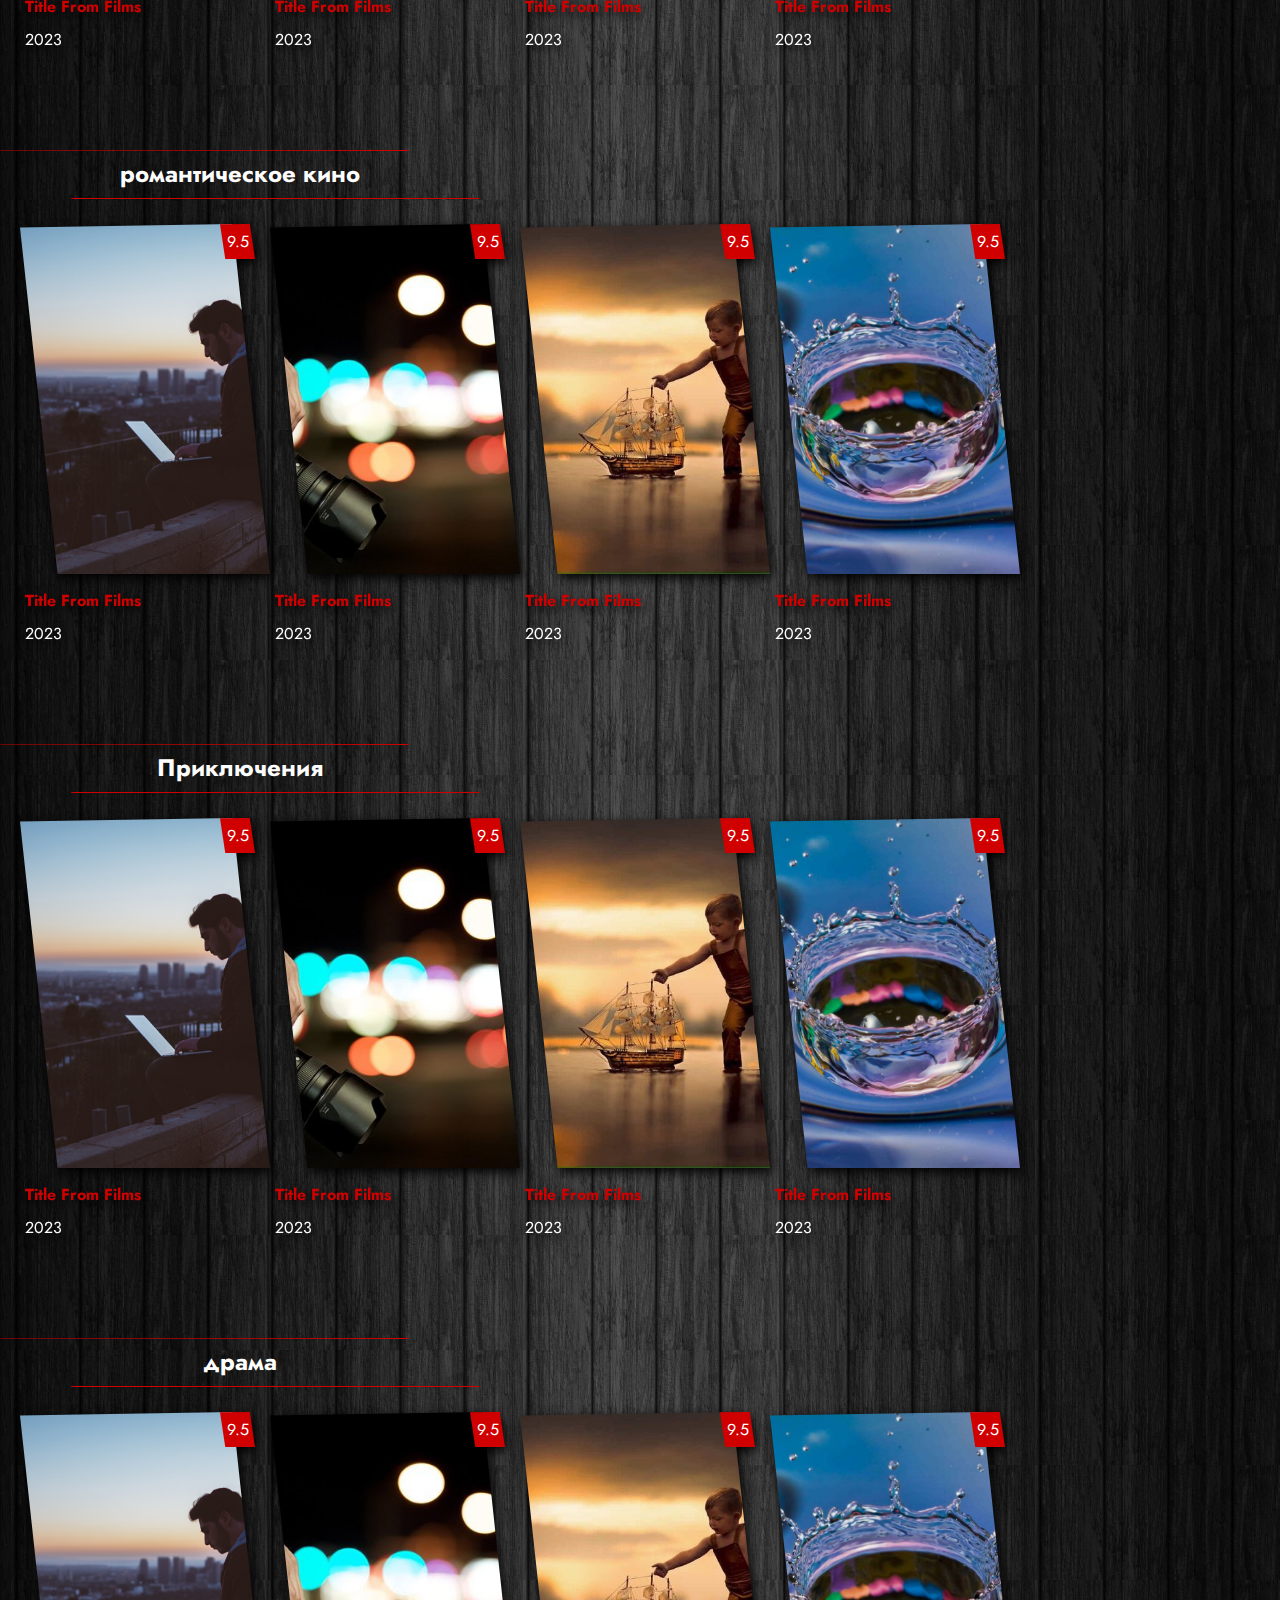
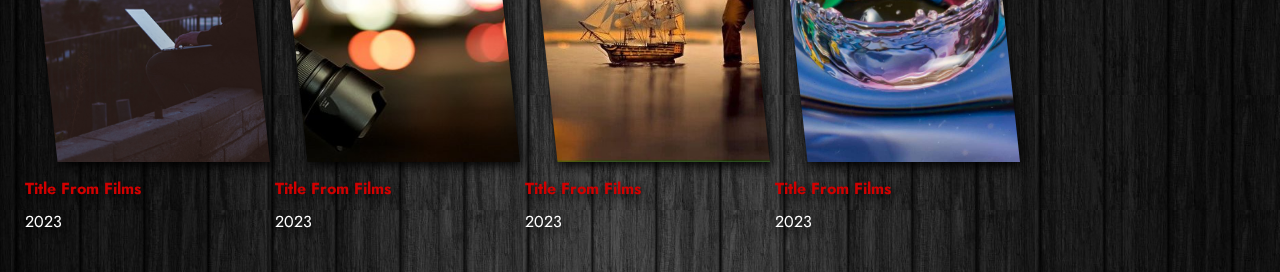
==== commit 7261a1d6: "Add files via upload" ====
--- a/index.html
+++ b/index.html
@@ -7,7 +7,7 @@
     <link rel="stylesheet" href="./css/helper/helper.css">
     <link rel="stylesheet" href="./css/swiper/swiper-bundle.min.css">
     <link rel="stylesheet" href="./css/swiper/swiperStyles.css">
-    <link rel="stylesheet" href="./css/main/main.css">
+    <link rel="stylesheet" href="./css/pages/main/main.css">
     <title>KinoGit</title>
 </head>
 
@@ -559,25 +559,24 @@
                     </div>
                 </div>
             </section>
+
+            <!----- swiper configs ----->
+            <script>
+                function high_rated_slider() {
+                    let swipers = new Swiper('#high-rated-slider-container', {
+                        effect: 'slider',
+                        speed: 700,
+                        slidesPerView: 'auto',
+                        spaceBetween: 10,
+                        grabCursor: true,
+                        autoplay: {
+                            delay: 4000,
+                        },
+                    })
+                }
+            </script>
         </main>
 
-        <!----- swiper configs ----->
-        <script>
-            function high_rated_slider() {
-                let swipers = new Swiper('#high-rated-slider-container', {
-                    effect: 'slider',
-                    speed: 700,
-                    slidesPerView: 'auto',
-                    spaceBetween: 10,
-                    grabCursor: true,
-                    autoplay: {
-                        delay: 4000,
-                    },
-                })
-            }
-        </script>
-
-        <!-- footer -->
         <footer>
         </footer>
     </div>
--- a/css/pages/main/main.css
+++ b/css/pages/main/main.css
@@ -0,0 +1,430 @@
+@import url("https://fonts.googleapis.com/css2?family=Jost:ital,wght@0,200;0,300;0,400;0,500;0,600;0,700;1,200;1,300;1,400;1,500;1,600;1,700&display=swap");
+.colorGreen {
+  color: #098132;
+}
+
+.colorOrange {
+  color: #FF9800;
+}
+
+.colorRed {
+  color: #ff0000;
+}
+
+.parent {
+  max-width: 2560px;
+}
+
+body {
+  font-family: "Jost", sans-serif;
+  background-color: #000000;
+  color: #ffffff;
+}
+
+header {
+  position: relative;
+  background-size: contain;
+  background-position: center;
+  background-image: url(../../../assets/img/3045113153.jpg);
+  width: 100%;
+  height: 87vh;
+  padding-bottom: 15px;
+  max-height: 640px;
+  min-height: 600px;
+}
+
+.head-bottom-shadow {
+  position: absolute;
+  bottom: 0;
+  width: 100%;
+}
+
+.head-top-cont {
+  position: absolute;
+  top: 0;
+  display: flex;
+  flex-wrap: nowrap;
+  justify-content: space-between;
+  width: 100%;
+  color: #ffffff;
+  background-color: rgba(0, 0, 0, 0.5019607843);
+  padding: 10px 50px;
+  z-index: 50;
+}
+
+.logo {
+  transition: 350ms;
+  animation: blur 1s ease-out infinite;
+  text-shadow: 0px 0px 5px #ffffff;
+  cursor: pointer;
+}
+.logo:hover {
+  text-shadow: 0px 0px 30px #d10000;
+}
+@keyframes blur {
+  from {
+    text-shadow: 0px 0px 10px #ffffff, 0px 0px 25px #ffffff;
+  }
+}
+
+.head-top-nav {
+  display: flex;
+  align-items: center;
+}
+
+.head-top-nav-items {
+  text-transform: capitalize;
+  margin: 0 5px;
+  transition: all 250ms;
+  color: #ffffff;
+  cursor: pointer;
+}
+.head-top-nav-items:hover {
+  color: #d10000;
+  filter: drop-shadow(0px 0px 1px);
+}
+
+.search {
+  position: relative;
+  border-radius: 25px;
+  border: 2px solid #ffffff;
+  width: 24px;
+  height: 24px;
+  transition: 450ms;
+  transform: scale(0.8);
+}
+
+.search-close {
+  position: absolute;
+  right: 0;
+  width: 25px;
+  height: 100%;
+  cursor: pointer;
+}
+.search-close::before {
+  content: "";
+  position: absolute;
+  bottom: -7px;
+  right: -3px;
+  width: 0;
+  height: 10px;
+  border: 1px solid #ffffff;
+  transform: rotate(-45deg);
+  transition: 250ms;
+  cursor: pointer;
+}
+.search-close::after {
+  content: "";
+  position: absolute;
+  bottom: 15px;
+  right: 0px;
+  width: 0;
+  height: 10px;
+  border: 1px solid #ffffff;
+  transform: rotate(45deg);
+  transition: 550ms;
+  opacity: 0;
+  cursor: pointer;
+}
+
+.search-anime-inp {
+  width: 170px;
+  height: 27px;
+  border-radius: 8px;
+  padding-left: 5px;
+  transform: scale(1);
+}
+
+.search-anime-close {
+  width: 21px;
+  height: 100%;
+}
+.search-anime-close::before {
+  bottom: 5px;
+  right: 10px;
+}
+.search-anime-close::after {
+  opacity: 1;
+  bottom: 5px;
+  right: 9px;
+}
+
+.search-inp {
+  width: 100%;
+  border: none;
+  outline: none;
+  background: transparent;
+  color: #ffffff;
+}
+
+.head-swiper-container {
+  height: 100%;
+  overflow: hidden;
+}
+
+.head-swiper-wrapper {
+  width: -moz-fit-content;
+  width: fit-content;
+  height: -moz-fit-content;
+  height: fit-content;
+  position: absolute;
+  bottom: 0;
+  margin-bottom: 100px;
+}
+
+.head-swiper-slide {
+  background-position: center;
+  background-size: cover;
+  width: 239px;
+  height: 365px;
+  box-shadow: 0 0 20px 3px colorBlack;
+  border-radius: 5px;
+  overflow: hidden;
+}
+.head-swiper-slide:hover {
+  z-index: 1000;
+}
+
+.head-info {
+  position: absolute;
+  bottom: 0;
+  padding: 4px 0;
+  width: 100%;
+  word-break: break-word;
+}
+.head-info:hover {
+  filter: drop-shadow(0px 0px 1px);
+}
+
+.head-slide-reyting {
+  position: absolute;
+  width: 27px;
+  height: 32px;
+  display: flex;
+  align-items: center;
+  justify-content: center;
+  background-color: rgba(0, 0, 0, 0.7843137255);
+  color: #d10000;
+  top: 4px;
+  right: 4px;
+  border-radius: 6px;
+  font-size: 15px;
+  font-weight: 500;
+  border: 1px solid #d10000;
+}
+
+.head-info-title {
+  display: none;
+  text-transform: capitalize;
+  margin: 0;
+  padding: 5px 0;
+  text-align: center;
+  font-size: 17px;
+  font-weight: bold;
+  color: #ffffff;
+}
+
+.head-swiper-pagination {
+  height: 30px;
+  bottom: 0;
+}
+.head-swiper-pagination-bullet {
+  background: #ffffff;
+  opacity: 0.4;
+}
+.head-swiper-pagination-bullet-active {
+  background: #ffffff;
+  opacity: 1;
+  transform: scale(1.7);
+}
+.head-swiper-pagination .swiper-pagination-bullet {
+  border-radius: 0;
+  width: 6px;
+  height: 10px;
+  background-color: #ffffff;
+}
+.head-swiper-pagination .swiper-pagination-bullet-active {
+  background-color: #d10000;
+}
+.head-swiper-pagination .swiper-pagination-bullet-active {
+  transform: scale(1.4);
+  transition: 350ms;
+}
+
+main {
+  width: 100%;
+  padding-top: 30px;
+  background-image: url(../../../assets/img/3045113153.jpg);
+  background-size: contain;
+}
+
+.sections {
+  background-position: center;
+  background-size: contain;
+  padding-top: 60px;
+}
+
+.sections-title-cont {
+  position: relative;
+  text-align: center;
+  width: 480px;
+  padding: 5px 55px 7px;
+  -webkit-clip-path: polygon(0 1%, 85% 0, 100% 100%, 15% 100%);
+          clip-path: polygon(0 1%, 85% 0, 100% 100%, 15% 100%);
+  box-shadow: 0 0 20px 3px #d10000;
+  border: 1px solid #d10000;
+  animation: sections-title-cont 2s linear infinite;
+  cursor: pointer;
+}
+@keyframes sections-title-cont {
+  0% {
+    filter: drop-shadow(0 0 0 #d10000);
+    box-shadow: 0 0 0 0 #d10000;
+  }
+  5% {
+    filter: drop-shadow(0px 0px 10px #d10000);
+    box-shadow: 0 0 40px 10px #d10000;
+  }
+  50% {
+    filter: drop-shadow(0px 0px 1px #d10000);
+    box-shadow: 0 0 5px 2px #d10000;
+  }
+  100% {
+    filter: drop-shadow(0px 0px 1px #d10000);
+    box-shadow: 0 0 5px 2px #d10000;
+  }
+}
+.sections-title-cont::before {
+  content: "";
+  position: absolute;
+  top: -10px;
+  left: 22px;
+  height: 100%;
+  width: 1px;
+  background-color: red;
+  filter: drop-shadow(0px 0px 1px #d10000);
+  transform: rotate(124deg);
+  transition: 350ms;
+  opacity: 0;
+}
+.sections-title-cont::after {
+  content: "";
+  position: absolute;
+  top: 10px;
+  right: 22px;
+  height: 100%;
+  width: 1px;
+  background-color: red;
+  filter: drop-shadow(0px 0px 1px #d10000);
+  transform: rotate(124deg);
+  transition: 350ms;
+  opacity: 0;
+}
+.sections-title-cont:hover {
+  filter: drop-shadow(0px 0px 10px #d10000) !important;
+  box-shadow: 0 0 40px 10px #d10000 !important;
+}
+.sections-title-cont:hover.sections-title-cont::before {
+  top: 0;
+  left: 35px;
+  opacity: 1;
+}
+.sections-title-cont:hover.sections-title-cont::after {
+  top: 0;
+  right: 35px;
+  opacity: 1;
+}
+.sections-title-cont:active {
+  background-color: rgba(255, 0, 0, 0.082);
+}
+
+.sections-sliders-container {
+  padding: 25px 20px 110px;
+}
+
+.sections-sliders {
+  position: relative;
+  background-position: center;
+  background-size: cover;
+  width: 250px;
+  height: 350px;
+  transition: 200ms;
+  filter: drop-shadow(2px 4px 6px #000000);
+}
+.sections-sliders:active {
+  transform: scale(0.98);
+}
+.sections-sliders:hover .sections-sliders-BG-img::after {
+  background-color: rgba(0, 0, 0, 0.462745098);
+}
+.sections-sliders:hover .sections-sliders-watch-now-button {
+  opacity: 1;
+  transform: scale(1);
+}
+.sections-sliders:hover {
+  cursor: pointer;
+}
+
+.sections-sliders-BG-img {
+  display: flex;
+  align-items: center;
+  justify-content: center;
+  background-position: center;
+  background-size: cover;
+  width: 250px;
+  height: 350px;
+  -webkit-clip-path: polygon(0 1%, 85% 0, 100% 100%, 15% 100%);
+          clip-path: polygon(0 1%, 85% 0, 100% 100%, 15% 100%);
+}
+.sections-sliders-BG-img::after {
+  content: "";
+  position: absolute;
+  left: 0;
+  right: 0;
+  top: 0;
+  bottom: 0;
+  width: 100%;
+  height: 100%;
+  transition: 350ms;
+}
+
+.sections-sliders-watch-now-button {
+  opacity: 0;
+  width: 60px;
+  height: 60px;
+  z-index: 100;
+  border-radius: 100%;
+  transition: 350ms;
+  transform: scale(0.6);
+}
+
+.sections-sliders-reyting {
+  position: absolute;
+  right: 15px;
+  top: 0px;
+  width: 35px;
+  height: 35px;
+  display: flex;
+  align-items: center;
+  justify-content: center;
+  transition: 350ms;
+  -webkit-clip-path: polygon(0 1%, 85% 0, 100% 100%, 15% 100%);
+          clip-path: polygon(0 1%, 85% 0, 100% 100%, 15% 100%);
+  background-color: #d10000;
+  color: #ffffff;
+  font-weight: 400;
+}
+
+.sections-sliders-info {
+  margin-top: 15px;
+  width: 100%;
+  padding-left: 5px;
+  text-transform: capitalize;
+  word-break: break-word;
+}
+
+.sections-sliders-info-title {
+  transition: 350ms;
+  color: #d10000;
+  margin-bottom: 10px;
+}/*# sourceMappingURL=main.css.map */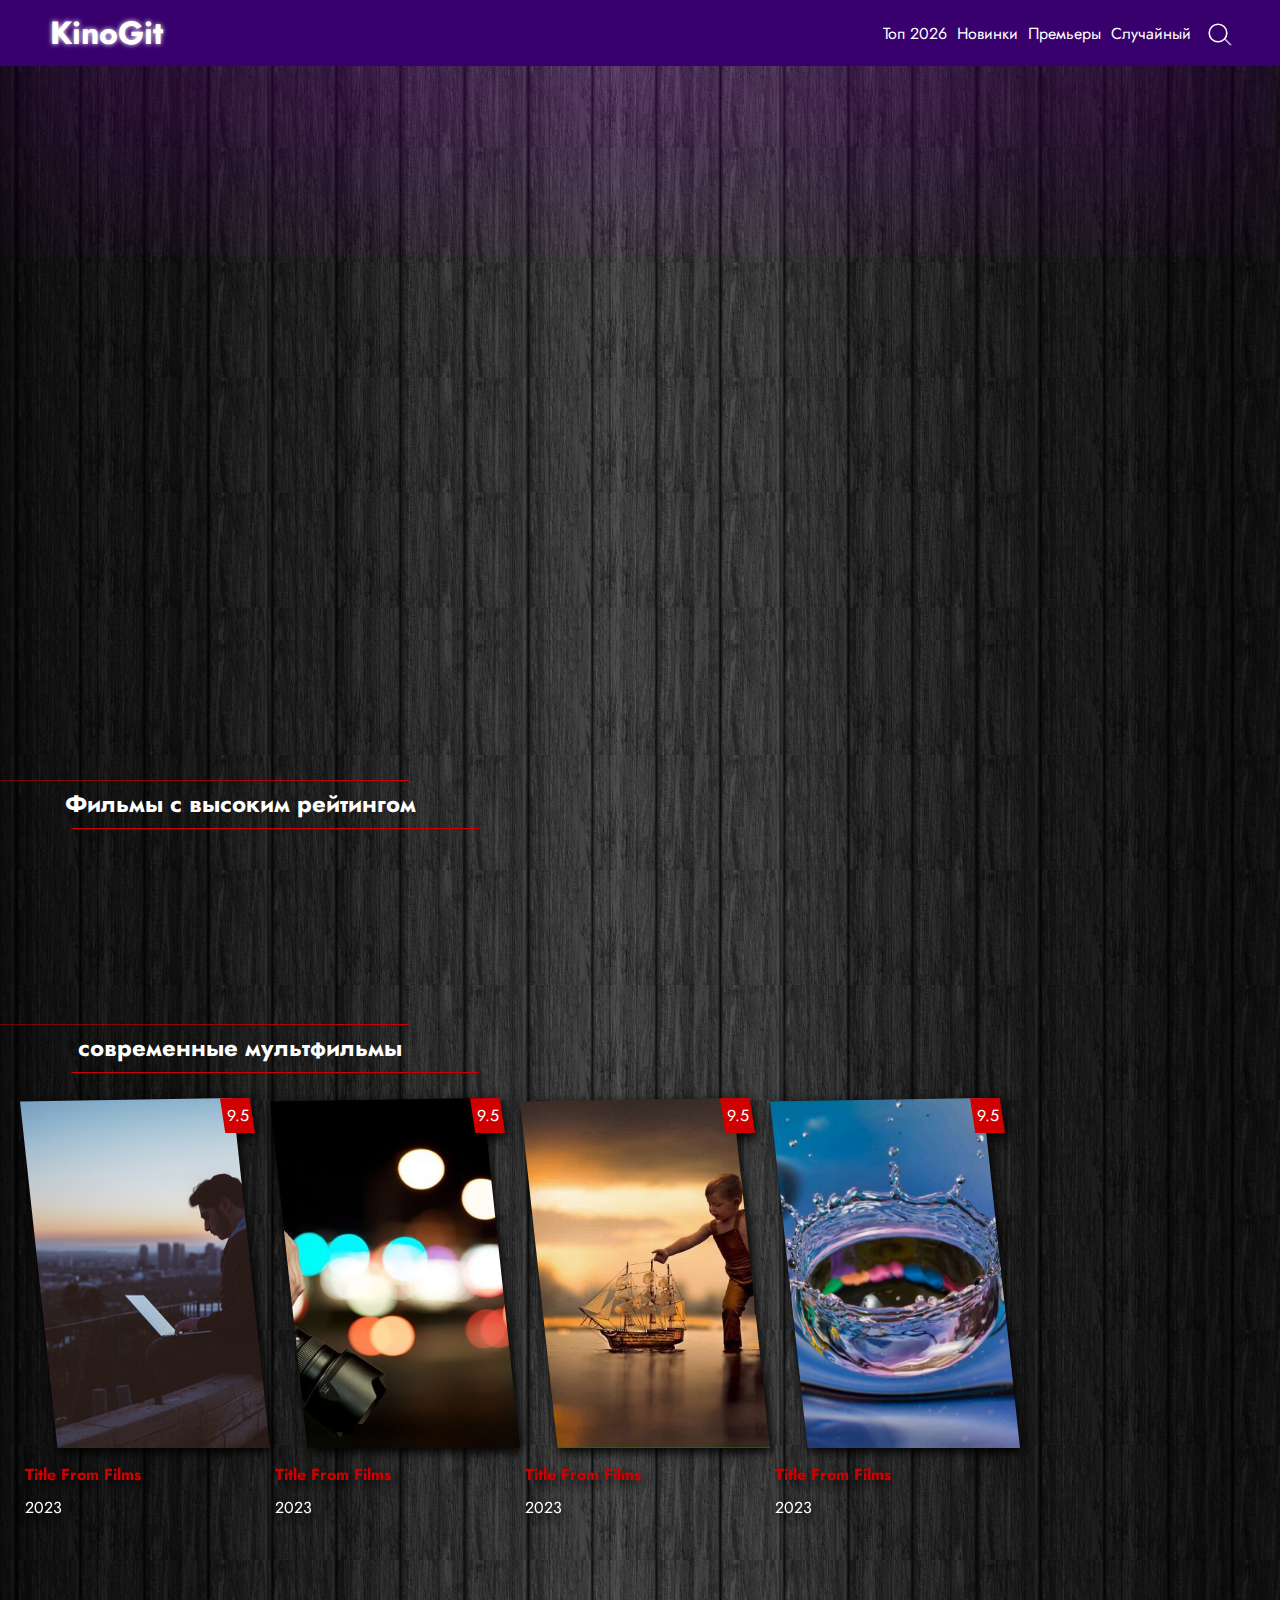
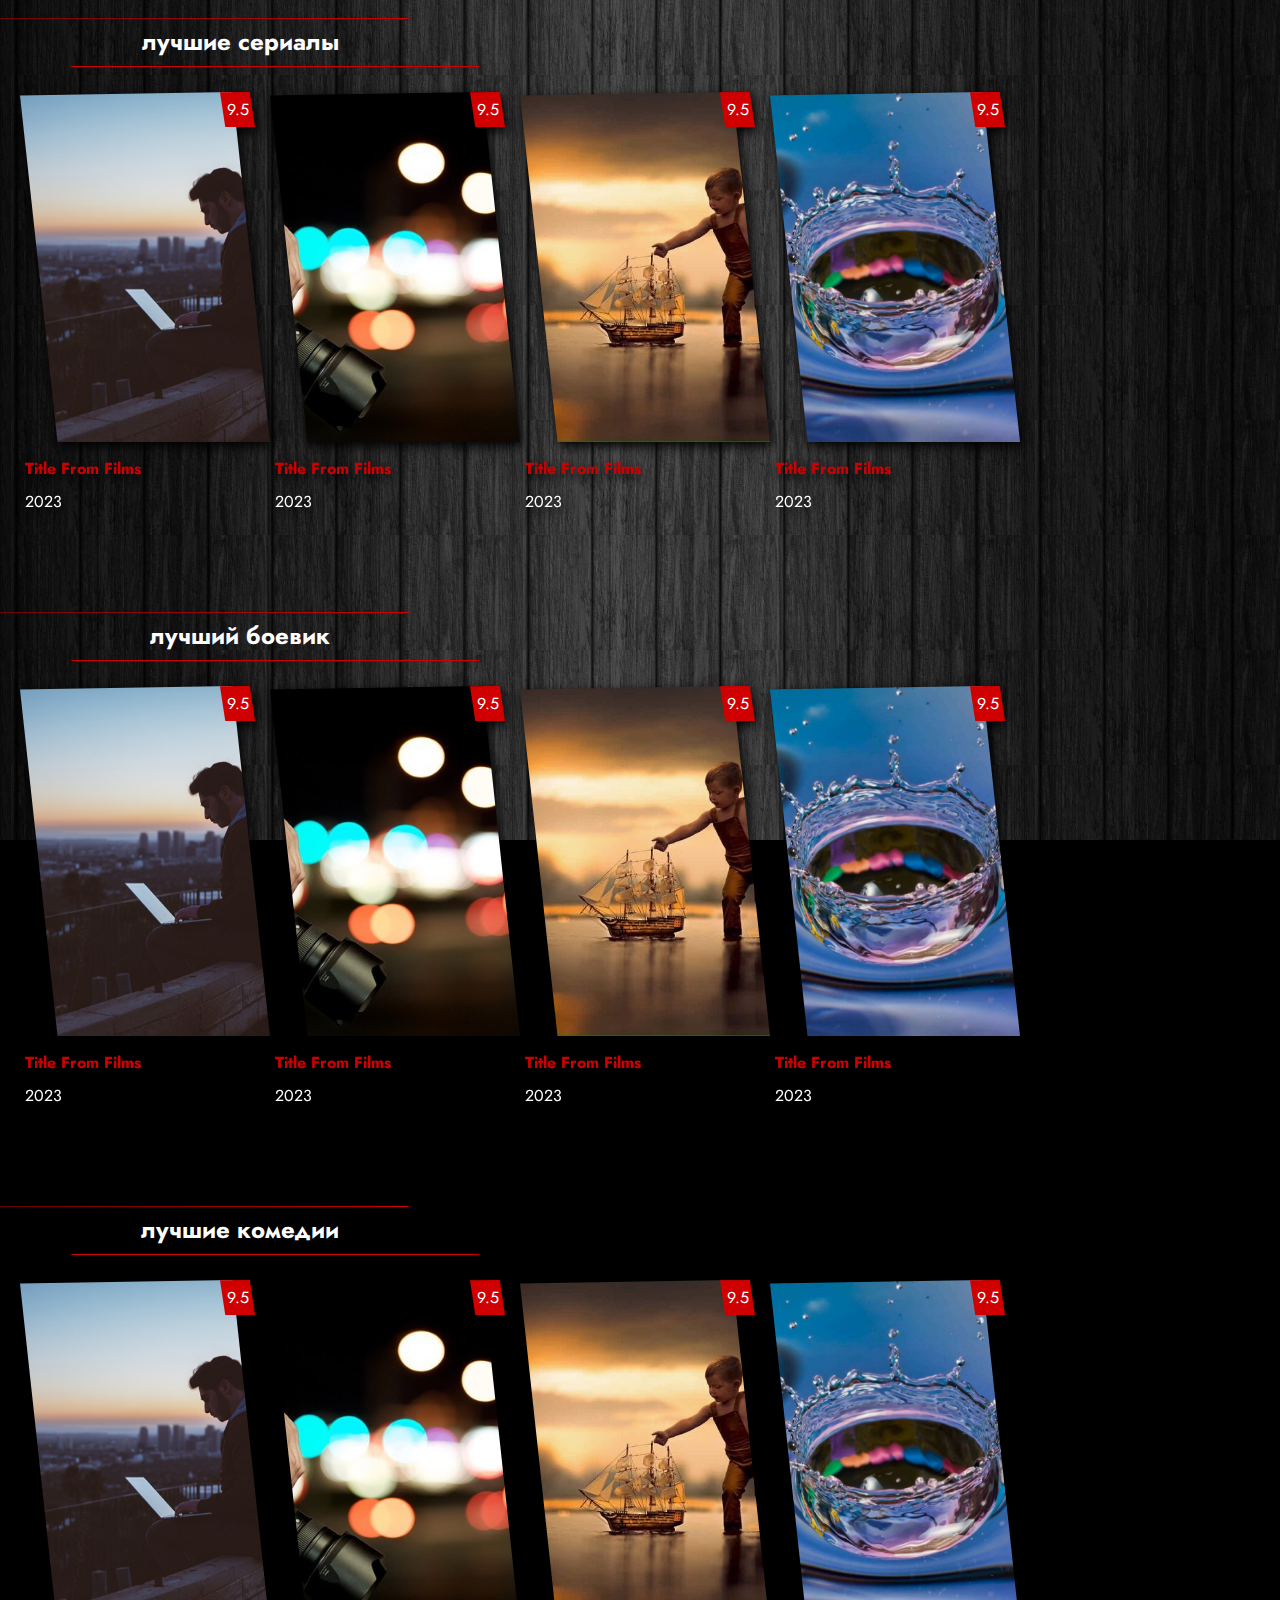
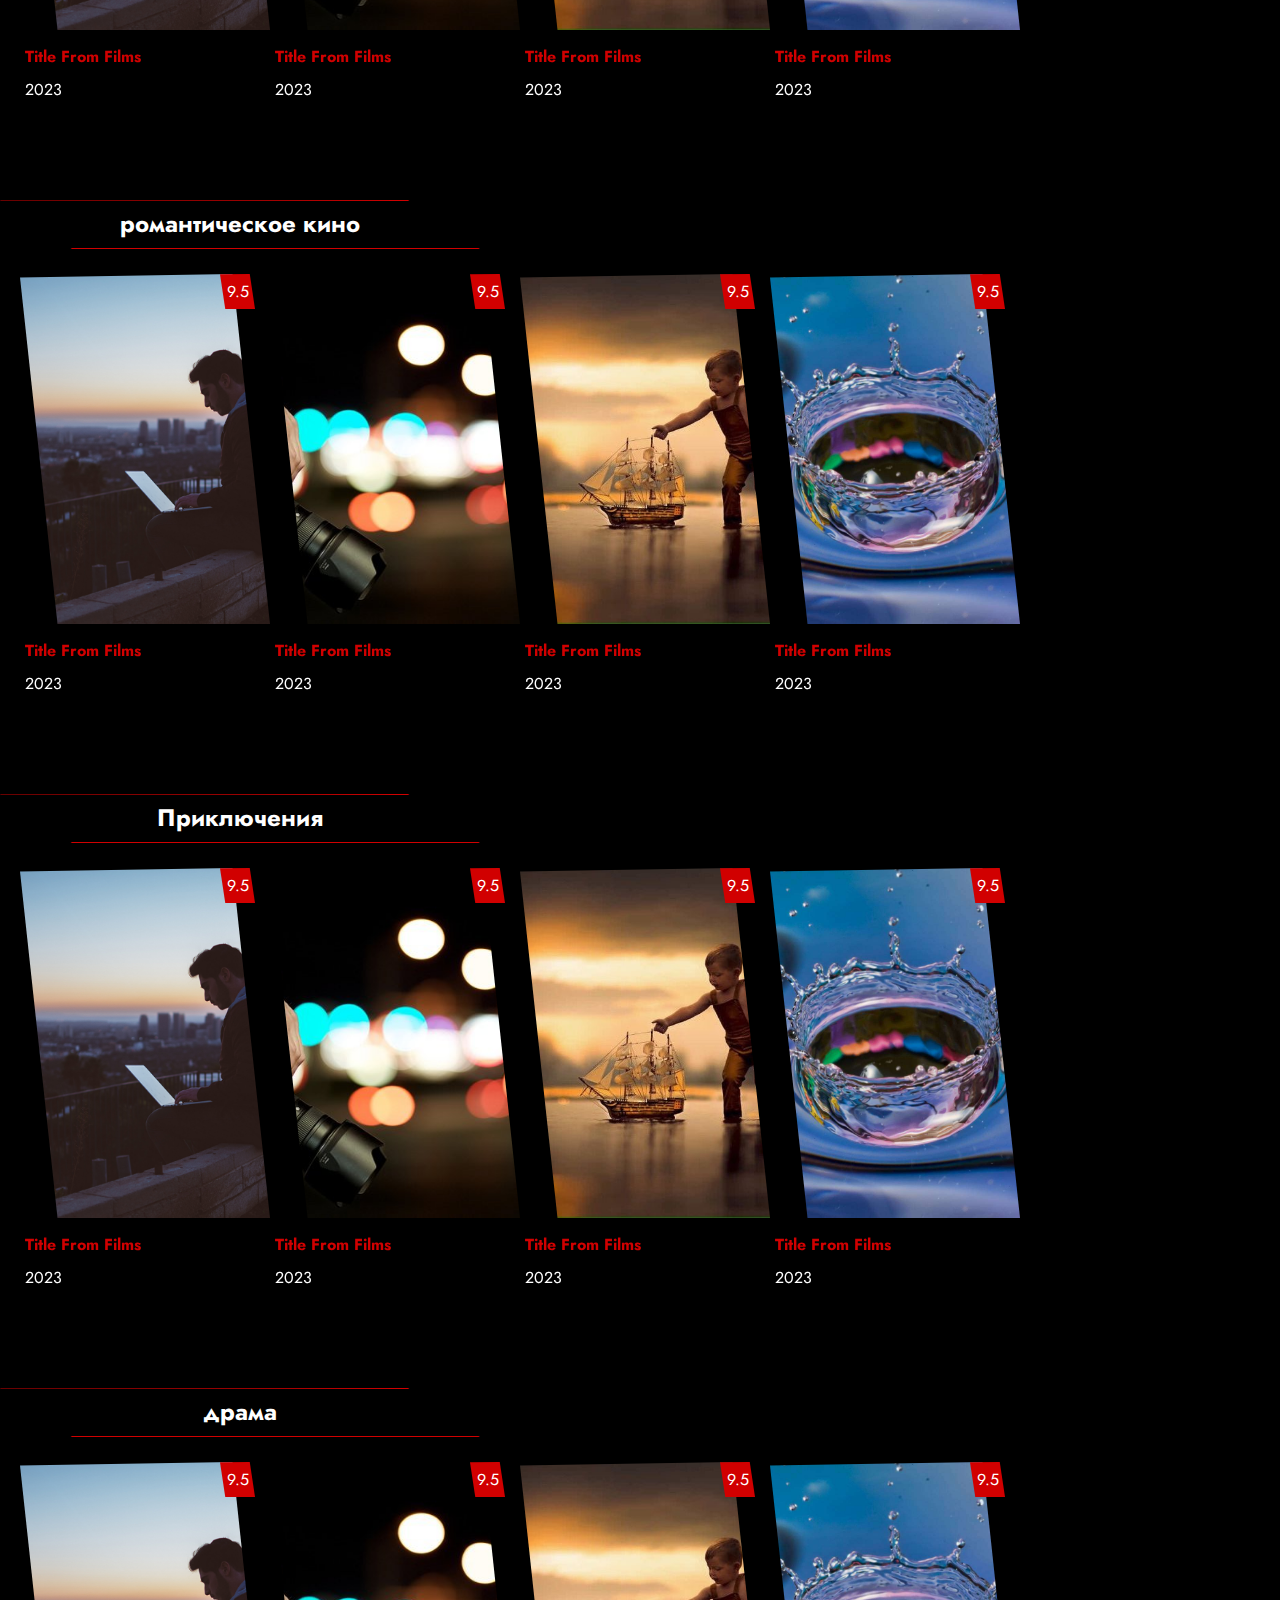
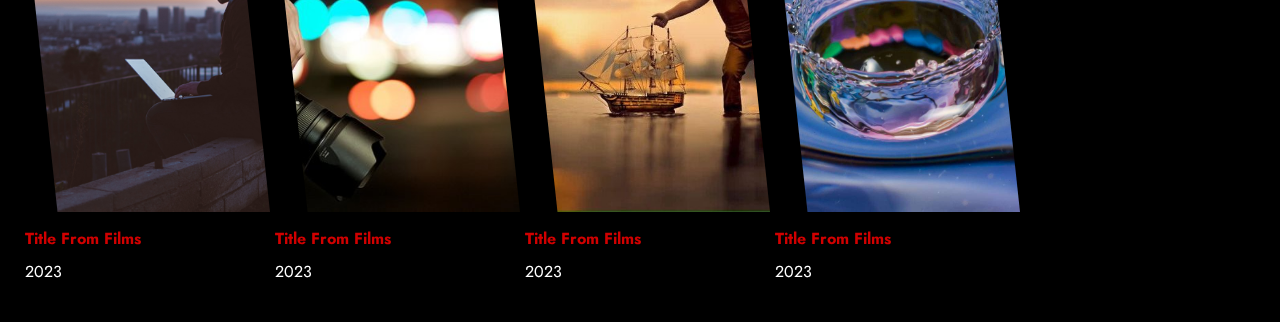
==== commit 96d251e9: "Basic Search functionality" ====
--- a/index.html
+++ b/index.html
@@ -8,6 +8,8 @@
     <link rel="stylesheet" href="./css/swiper/swiper-bundle.min.css">
     <link rel="stylesheet" href="./css/swiper/swiperStyles.css">
     <link rel="stylesheet" href="./css/pages/main/main.css">
+
+    <link rel="stylesheet" href="./css/pages/watchMovePage/watchMovePage.css">
     <title>KinoGit</title>
 </head>
 
@@ -35,6 +37,9 @@
                 <div class="swiper-wrapper head-swiper-wrapper" id="head-swiper-wrapper">
 
                     <!-- <div class="swiper-slide head-swiper-slide" style="background-image:url(./assets/img/test/01.jpg)">
+                                           <div class="head-swiper-wrapper-play-img-cont">
+                        <img src="./assets/svg/play-button.svg" alt="play-button">
+                    </div>
                         <span class="head-slide-reyting">9.5</span>
                         <div class="head-info">
                             <h4 class="head-info-title">title</h4>
@@ -53,7 +58,6 @@
                         let swiper = new Swiper('.head-swiper-container', {
                             effect: 'coverflow',
                             speed: 700,
-                            grabCursor: true,
                             centeredSlides: true,
                             slidesPerView: 'auto',
                             coverflowEffect: {
--- a/css/helper/helper.css
+++ b/css/helper/helper.css
@@ -7,6 +7,7 @@
 body {
     margin: 0;
     padding: 0;
+    background-color: #06000e;
 }
 
 a {
--- a/css/pages/watchMovePage/watchMovePage.css
+++ b/css/pages/watchMovePage/watchMovePage.css
@@ -0,0 +1,330 @@
+@import url("https://fonts.googleapis.com/css2?family=Jost:ital,wght@0,200;0,300;0,400;0,500;0,600;0,700;1,200;1,300;1,400;1,500;1,600;1,700&display=swap");
+.colorGreen {
+  color: #098132;
+}
+
+.colorOrange {
+  color: #FF9800;
+}
+
+.colorRed {
+  color: #ff0000;
+}
+
+.parent {
+  max-width: 2560px;
+}
+
+body {
+  font-family: "Jost", sans-serif;
+  color: #ffffff;
+}
+
+header {
+  position: relative;
+  width: 100%;
+  height: 87vh;
+  padding-bottom: 15px;
+  max-height: 640px;
+  min-height: 600px;
+}
+
+.head-bottom-shadow {
+  position: absolute;
+  bottom: 0;
+  width: 100%;
+}
+
+.head-top-cont {
+  position: absolute;
+  top: 0;
+  display: flex;
+  flex-wrap: nowrap;
+  justify-content: space-between;
+  width: 100%;
+  color: #ffffff;
+  background-color: #38006d;
+  box-shadow: 0 0 380px -6px #b300ff;
+  padding: 10px 50px;
+  z-index: 10;
+}
+
+.logo {
+  transition: 350ms;
+  animation: blur 1s ease-out infinite;
+  text-shadow: 0px 0px 5px #ffffff;
+  cursor: pointer;
+}
+.logo:hover {
+  text-shadow: 0px 0px 30px #b300ff;
+}
+@keyframes blur {
+  from {
+    text-shadow: 0px 0px 10px #ffffff, 0px 0px 25px #ffffff;
+  }
+}
+
+.head-top-nav {
+  display: flex;
+  align-items: center;
+}
+
+.head-top-nav-items {
+  text-transform: capitalize;
+  margin: 0 5px;
+  transition: all 250ms;
+  color: #ffffff;
+  cursor: pointer;
+}
+.head-top-nav-items:hover {
+  color: #b300ff;
+  filter: drop-shadow(0px 0px 1px);
+}
+
+.search {
+  position: relative;
+  border-radius: 25px;
+  border: 2px solid #ffffff;
+  width: 24px;
+  height: 24px;
+  transition: 450ms;
+  transform: scale(0.8);
+}
+
+.search-close {
+  position: absolute;
+  right: 0;
+  width: 25px;
+  height: 100%;
+  cursor: pointer;
+}
+.search-close::before {
+  content: "";
+  position: absolute;
+  bottom: -7px;
+  right: -3px;
+  width: 0;
+  height: 10px;
+  border: 1px solid #ffffff;
+  transform: rotate(-45deg);
+  transition: 250ms;
+  cursor: pointer;
+}
+.search-close::after {
+  content: "";
+  position: absolute;
+  bottom: 15px;
+  right: 0px;
+  width: 0;
+  height: 10px;
+  border: 1px solid #ffffff;
+  transform: rotate(45deg);
+  transition: 550ms;
+  opacity: 0;
+  cursor: pointer;
+}
+
+.search-anime-inp {
+  width: 170px;
+  height: 27px;
+  border-radius: 8px;
+  padding-left: 5px;
+  transform: scale(1);
+}
+
+.search-anime-close {
+  width: 21px;
+  height: 100%;
+}
+.search-anime-close::before {
+  bottom: 5px;
+  right: 10px;
+}
+.search-anime-close::after {
+  opacity: 1;
+  bottom: 5px;
+  right: 9px;
+}
+
+.search-inp {
+  width: 100%;
+  border: none;
+  outline: none;
+  background: transparent;
+  color: #ffffff;
+}
+
+.head-swiper-container {
+  height: 100%;
+  overflow: hidden;
+}
+
+.head-swiper-wrapper {
+  position: absolute;
+  display: flex;
+  align-items: center;
+  width: -moz-fit-content;
+  width: fit-content;
+  height: -moz-fit-content;
+  height: fit-content;
+  bottom: 0;
+  margin-bottom: 100px;
+}
+
+.head-swiper-wrapper-play-img-cont {
+  position: relative;
+  display: flex;
+  align-items: center;
+  justify-content: center;
+  width: 100%;
+  height: 100%;
+  transition: 350ms;
+}
+.head-swiper-wrapper-play-img-cont img {
+  position: absolute;
+  width: 35%;
+  transform: scale(0.3);
+  transition: 350ms;
+  opacity: 0;
+}
+
+.head-swiper-slide {
+  position: relative;
+  background-position: center;
+  background-size: cover;
+  width: 239px;
+  height: 365px;
+  border-radius: 5px;
+  overflow: hidden;
+  filter: drop-shadow(0px 0px 13px black);
+  cursor: pointer;
+}
+.head-swiper-slide:hover > .head-swiper-wrapper-play-img-cont {
+  background-color: rgba(0, 0, 0, 0.6901960784);
+}
+.head-swiper-slide:hover > .head-swiper-wrapper-play-img-cont img {
+  opacity: 1;
+  transform: scale(1.1);
+}
+.head-swiper-slide:hover > .head-info {
+  margin-bottom: 30px;
+  opacity: 1;
+}
+.head-swiper-slide:active > .head-swiper-wrapper-play-img-cont > img {
+  opacity: 1;
+  transform: scale(1.2);
+}
+
+.head-info {
+  position: absolute;
+  bottom: 0;
+  padding: 4px 0;
+  width: 100%;
+  word-break: break-word;
+  transition: 350ms;
+  opacity: 0;
+}
+
+.head-slide-reyting {
+  position: absolute;
+  width: 27px;
+  height: 32px;
+  display: flex;
+  align-items: center;
+  justify-content: center;
+  background-color: #b300ff;
+  color: #ffffff;
+  top: 4px;
+  right: 4px;
+  border-radius: 6px;
+  font-size: 15px;
+  font-weight: 500;
+  border: 1px solid #ffffff;
+}
+
+.head-info-title {
+  text-transform: capitalize;
+  margin: 0;
+  padding: 5px 0;
+  text-align: center;
+  font-size: 17px;
+  font-weight: bold;
+  color: #ffffff;
+}
+
+.head-swiper-pagination {
+  height: 30px;
+  bottom: 0;
+}
+.head-swiper-pagination-bullet {
+  background: #ffffff;
+  opacity: 0.4;
+}
+.head-swiper-pagination-bullet-active {
+  background: #ffffff;
+  opacity: 1;
+  transform: scale(1.7);
+}
+.head-swiper-pagination .swiper-pagination-bullet {
+  border-radius: 0;
+  width: 6px;
+  height: 10px;
+  background-color: #ffffff;
+}
+.head-swiper-pagination .swiper-pagination-bullet-active {
+  background-color: #b300ff;
+}
+.head-swiper-pagination .swiper-pagination-bullet-active {
+  transform: scale(1.4);
+  transition: 350ms;
+}
+
+main {
+  padding-top: 80px;
+  height: 1800px;
+}
+
+.movie-description {
+  width: 80%;
+  max-width: 890px;
+  margin: 0 auto;
+  display: flex;
+  justify-content: center;
+}
+
+.movie-description-left-cont {
+  width: 50%;
+  padding: 0 30px;
+}
+
+.movie-description-left-img-cont {
+  display: flex;
+  justify-content: center;
+}
+.movie-description-left-img-cont img {
+  max-width: 385px;
+  border-radius: 10px;
+  filter: drop-shadow(0 0 20px #000000);
+}
+
+.movie-description-right-cont {
+  width: 50%;
+  max-width: 450px;
+  padding: 0 30px;
+  color: #ffffff;
+  padding-top: 20px;
+}
+
+.movie-description-right-title {
+  font-size: 35px;
+  margin-bottom: 20px;
+}
+
+.movie-description-right-duration,
+.movie-description-right-reyting,
+.movie-description-right-release-date,
+.movie-description-right-genre {
+  display: flex;
+  justify-content: space-between;
+  margin-bottom: 15px;
+}/*# sourceMappingURL=watchMovePage.css.map */